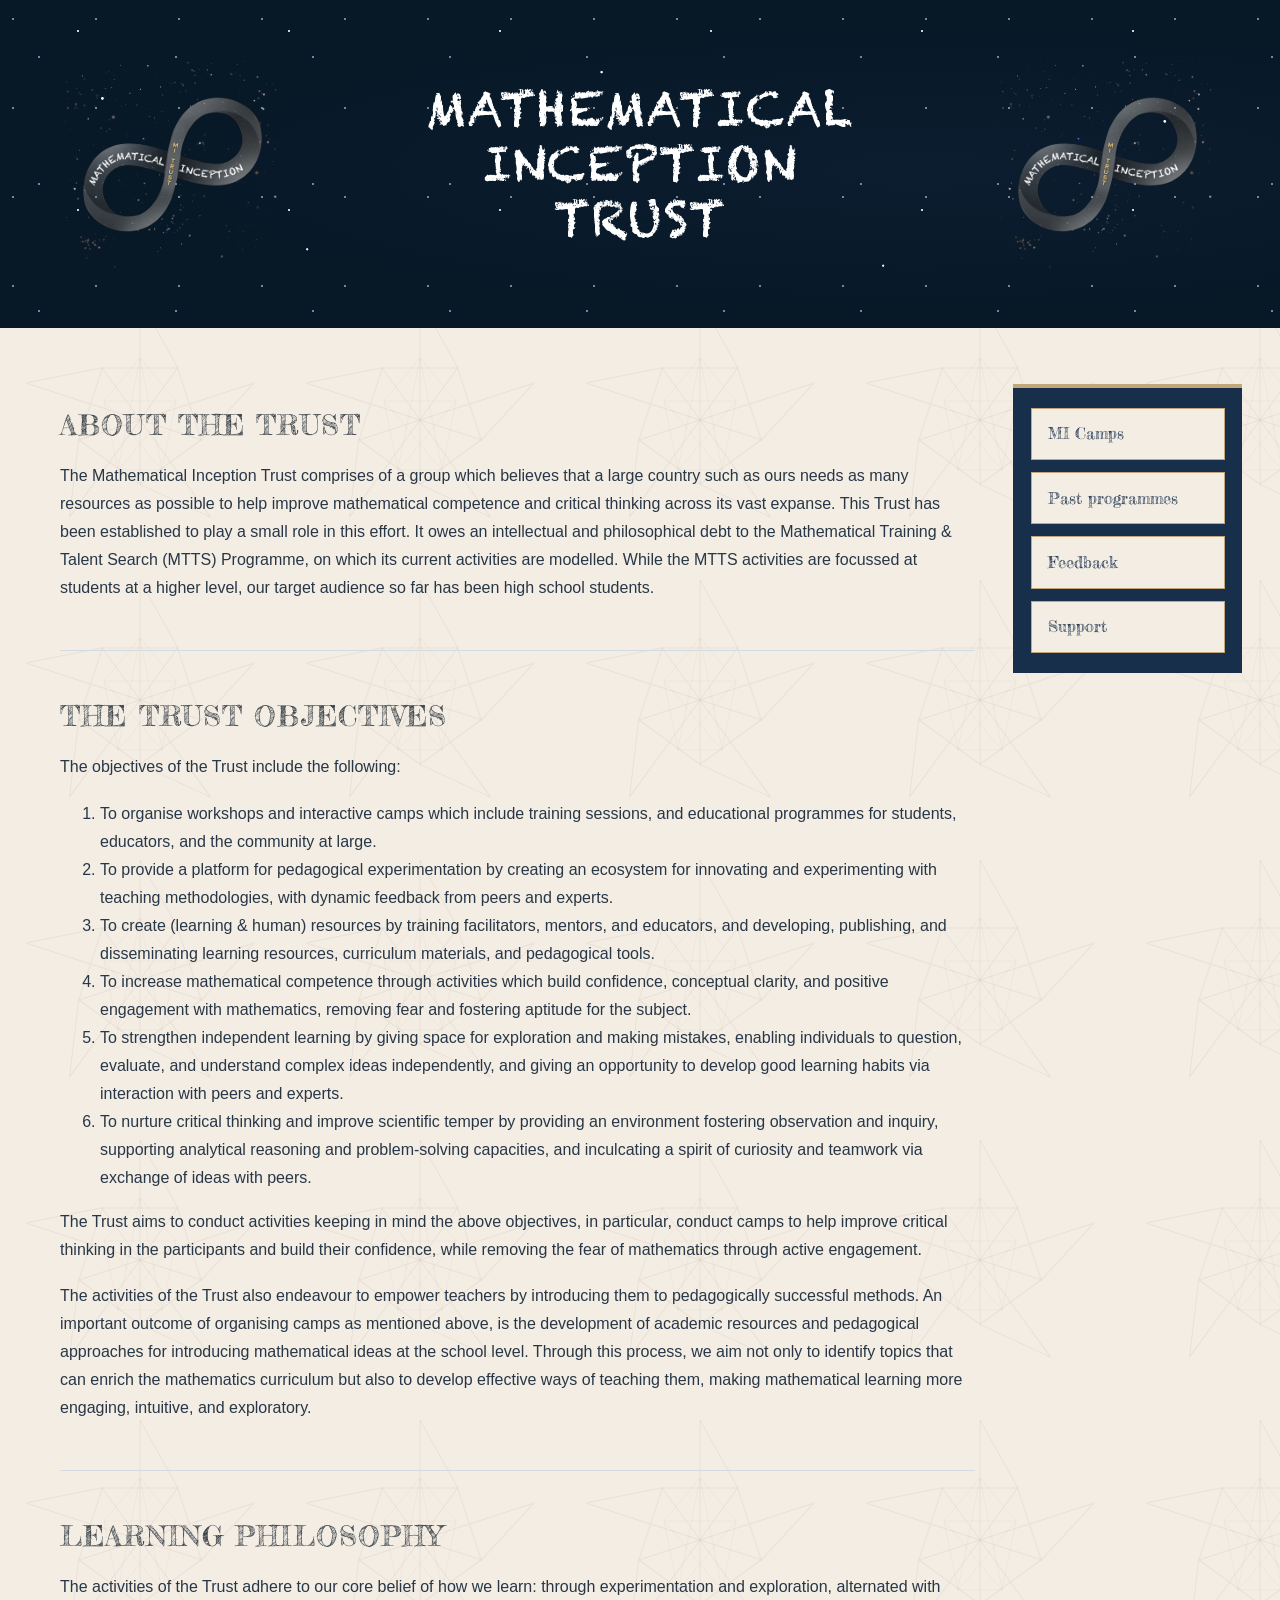
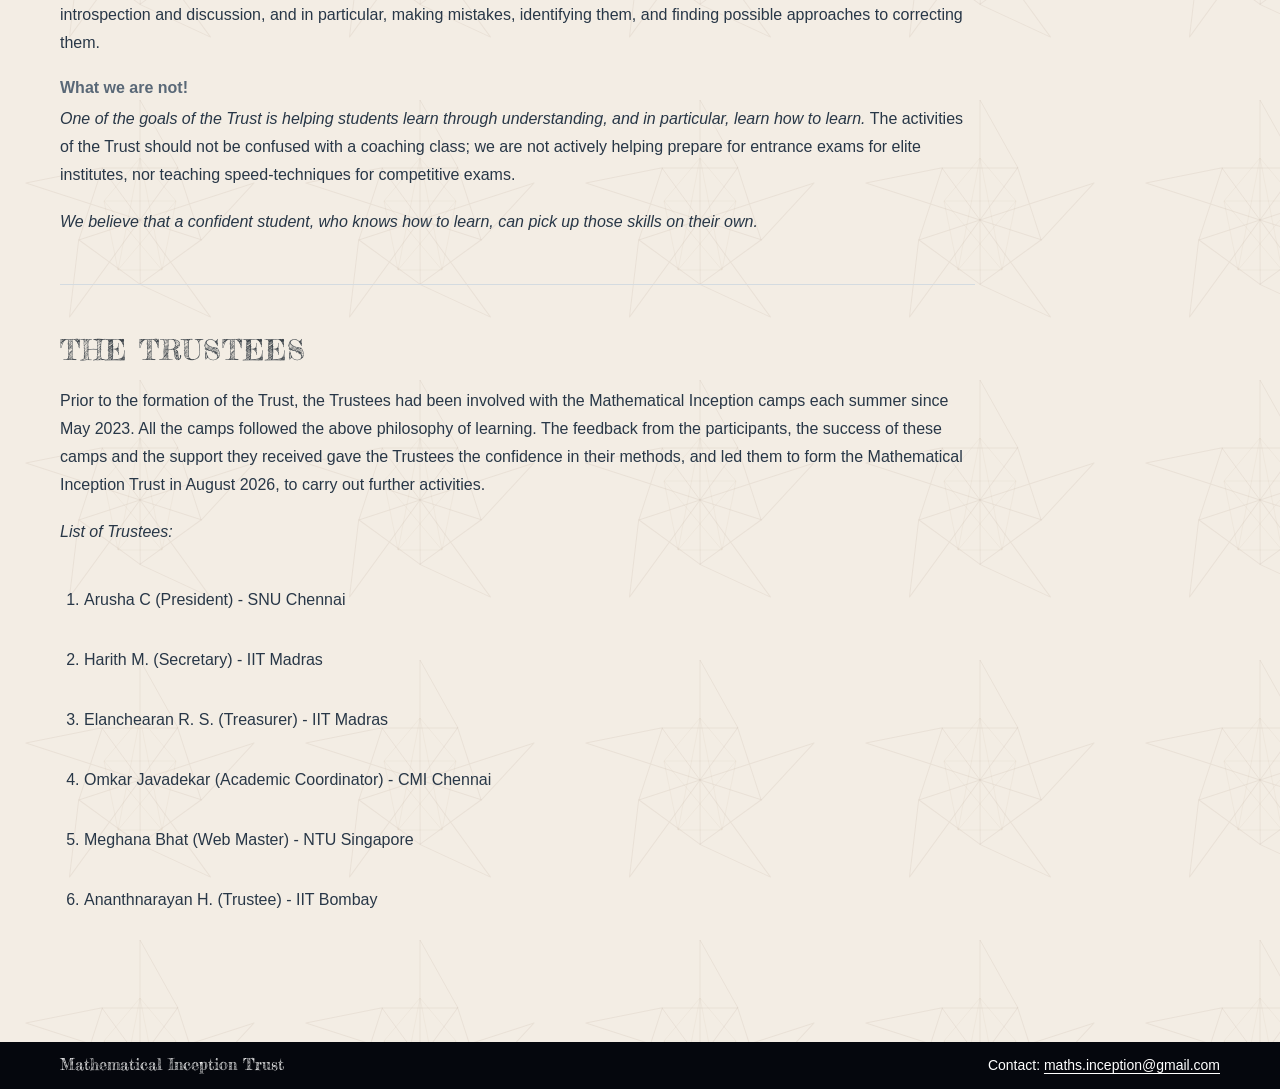
==== index.html @ 036f76dc "MI CAMPS" ====
<!doctype html>
<html lang="en">
<head>
  <meta charset="utf-8">
  <meta name="viewport" content="width=device-width, initial-scale=1">
  <!-- EDIT: The page title and descriptions used in search and link previews. -->
  <title>Mathematical Inception Trust</title>
  <meta name="description" content="Mathematical Inception Trust">
  <meta property="og:title" content="Mathematical Inception Trust">
  <meta property="og:description" content="Mathematical Inception Trust">
  <meta property="og:type" content="website">
  <link rel="icon" type="image/png" href="assets/favicon.png">
  <link rel="preload" href="assets/header-logo.png" as="image" fetchpriority="high">
  <link rel="stylesheet" href="assets/styles.css?v=20261118-3">
</head>
<body class="home-page">
  <a class="skip-link" href="#main">Skip to content</a>

  <!-- Homepage masthead -->
  <header class="site-header">
    <div class="container header-inner">
      <a class="brand" href="index.html" aria-label="Mathematical Inception Trust home">
        <img class="brand-logo brand-logo-left" src="assets/header-logo.png" width="200" height="200" alt="" fetchpriority="high">
        <h1 id="page-title" class="brand-text">Mathematical<br>Inception<br>Trust</h1>
        <img class="brand-logo brand-logo-right" src="assets/header-logo.png" width="200" height="200" alt="" fetchpriority="high">
      </a>
    </div>
  </header>

  <main id="main" class="container">
    <div class="page-layout home-layout">
      <div class="home-intro">
        <section id="about" class="content-section" aria-labelledby="about-title">
          <h2 id="about-title">About the Trust</h2>
          <p>The Mathematical Inception Trust comprises of a group which believes that a large country such as ours needs as many resources as possible to help improve mathematical competence and critical thinking across its vast expanse. This Trust has been established to play a small role in this effort. It owes an intellectual and philosophical debt to the Mathematical Training &amp; Talent Search (MTTS) Programme, on which its current activities are modelled. While the MTTS activities are focussed at students at a higher level, our target audience so far has been high school students.</p>
        </section>

        <aside class="home-announcement" aria-label="Explore the Trust">
          <nav class="sidebar-blocks">
            <a class="sidebar-block" href="programmes.html#upcoming">MI Camps</a>
            <a class="sidebar-block" href="past-programmes.html">Past programmes</a>
            <a class="sidebar-block" href="student-reflections.html">Feedback</a>
            <a class="sidebar-block" href="support-us.html">Support</a>
          </nav>
        </aside>
      </div>

      <div class="home-main">
        <div class="page-content">
        <section id="trust-objectives" class="content-section" aria-labelledby="trust-objectives-title">
          <h2 id="trust-objectives-title">The Trust Objectives</h2>
          <p>The objectives of the Trust include the following:</p>
          <ol>
            <li>To organise workshops and interactive camps which include training sessions, and educational programmes for students, educators, and the community at large.</li>
            <li>To provide a platform for pedagogical experimentation by creating an ecosystem for innovating and experimenting with teaching methodologies, with dynamic feedback from peers and experts.</li>
            <li>To create (learning & human) resources by training facilitators, mentors, and educators, and  developing, publishing, and disseminating  learning resources, curriculum materials, and pedagogical tools.</li>
            <li>To increase mathematical competence through activities which build confidence, conceptual clarity, and positive engagement with mathematics, removing fear and fostering aptitude for the subject.</li>
            <li>To strengthen independent learning by giving space for exploration and making mistakes, enabling individuals to question, evaluate, and understand complex ideas independently, and giving an opportunity to develop good learning habits via interaction with peers and experts.</li>
            <li>To nurture critical thinking and improve scientific temper by providing an environment fostering observation and inquiry, supporting analytical reasoning and problem-solving capacities, and inculcating a spirit of curiosity and teamwork via exchange of ideas with peers.</li>
            <!-- <li><em>Workshops and Experiential Programmes</em>: To organize, conduct, and facilitate workshops, training sessions, interactive camps, and educational programmes for students, educators, and the community at large.</li>
            <li><em>Resource Creation (Learning &amp; Human)</em>: To design, develop, publish, and disseminate physical and digital learning resources, curriculum materials, pedagogical tools, and to build human resources by training facilitators, mentors, and educators.</li>
            <li><em>Scientific Temper</em>: To inculcate scientific temper, rational inquiry, observation-based learning, and a spirit of scientific curiosity among learners.</li>
            <li><em>Critical Thinking</em>: To nurture critical thinking, analytical reasoning, and problem-solving capacities, enabling individuals to question, evaluate, and understand complex ideas independently.</li>
            <li><em>Mathematical Competence</em>: To build confidence, conceptual clarity, and positive engagement with mathematics, removing fear and fostering aptitude for the subject.</li>
            <li><em>Independent Learning</em>: To strengthen independent learning skills, self-directed exploration, and lifelong learning habits.</li>
            <li><em>Pedagogical Experimentation</em>: To provide a dynamic platform, laboratory, and ecosystem for pedagogical experimentation, innovative teaching methodologies, and educational research.</li> -->
          </ol>
          <p>The Trust aims to conduct activities keeping in mind the above objectives, in particular, conduct camps to help improve critical thinking in the participants and build their confidence, while removing the fear of mathematics through active engagement.</p>
          <p>The activities of the Trust also endeavour to empower teachers by introducing them to pedagogically successful methods. An important outcome of organising camps as mentioned above, is the development of academic resources and pedagogical approaches for introducing mathematical ideas at the school level. Through this process, we aim not only to identify topics that can enrich the mathematics curriculum but also to develop effective ways of teaching them, making mathematical learning more engaging, intuitive, and exploratory.</p>
        </section>

        <section id="learning-philosophy" class="content-section" aria-labelledby="learning-philosophy-title">
          <h2 id="learning-philosophy-title">Learning Philosophy</h2>
          <p>The activities of the Trust adhere to our core belief of how we learn: through experimentation and exploration, alternated with introspection and discussion, and in particular, making mistakes, identifying them, and finding possible approaches to correcting them.</p>
          <ol>
            <!-- <li><em>One who has learnt how to learn will find it easier to pick up advanced content on their own.</em> It is not our goal to introduce a lot of content, but to help the participants figure out how to learn. The resource persons think in front of the participants, ask questions, and look at well-chosen examples.</li>
            <li><em>Imitation is one of the natural methods of learning.</em> The participants are encouraged to imitate this process and actively participate, both individually (through thinking) and with peers (through discussions). <em>Active engagement makes learning a fun and fruitful activity.</em></li>
            <li><em>A wrong answer often offers a far better kick-start to the thinking process than a correct one.</em> The participants are allowed to make mistakes. The resource persons help them identify those mistakes and consider potential ways to resolve them. <em>Learning that mistakes are natural, and figuring out how to deal with them, also removes the fear of making mistakes.</em></li> -->
          </ol>
          <h3 class="what-we-are-not-label">What we are not!</h3>
          <p><em>One of the goals of the Trust is helping students learn through understanding, and in particular, learn how to learn.</em> The activities of the Trust should not be confused with a coaching class; we are not actively helping prepare for entrance exams for elite institutes, nor teaching speed-techniques for competitive exams.</p>
          <p><em>We believe that a confident student, who knows how to learn, can pick up those skills on their own.</em></p>
        </section>

        <!--
        <section id="what-we-do" class="content-section" aria-labelledby="what-we-do-title">
          <h2 id="what-we-do-title">What we do?</h2>
          <p>One of the main activities of the MI Trust is organising Mathematical Inception Camps for high school students. Since its inception in May 2023, the Trust has successfully conducted a camp every summer at Viveveham Schools in Dharapuram. In June 2026, an MI Camp was organised at the Poornaprajna Institute of Faculty Improvement, Bangalore, in collaboration with the Poornaprajna Group of Institutions.</p>
          <p>An important outcome of organising these camps is the development of academic resources and pedagogical approaches for introducing mathematical ideas at the school level. Through this process, we aim not only to identify topics that can enrich the school mathematics curriculum but also to develop effective ways of teaching them, making mathematical learning more engaging, intuitive, and exploratory.</p>
        </section>
        -->

        <section id="trustees" class="content-section" aria-labelledby="trustees-title">
          <h2 id="trustees-title">The Trustees</h2>
          <p>Prior to the formation of the Trust, the Trustees had been involved with the Mathematical Inception camps each summer since May 2023.  All the camps followed the above philosophy of learning. The feedback from the participants, the success of these camps and the support they received gave the Trustees the confidence in their methods, and led them to form the Mathematical Inception Trust in August 2026, to carry out further activities.</p>
          <p><em>List of Trustees:</em></p>
          <ol class="trustee-list">
            <li class="trustee">Arusha C (President) - SNU Chennai</li>
            <li class="trustee">Harith M. (Secretary) - IIT Madras</li>
            <li class="trustee">Elanchearan R. S. (Treasurer) - IIT Madras</li>
            <li class="trustee">Omkar Javadekar (Academic Coordinator) - CMI Chennai</li>
            <li class="trustee">Meghana Bhat (Web Master) - NTU Singapore</li>
            <li class="trustee">Ananthnarayan H. (Trustee) - IIT Bombay</li>
          </ol>
        </section>

        </div>
      </div>
    </div>
  </main>

  <!-- EDIT: Keep the footer consistent in index.html and programmes.html. -->
  <footer class="site-footer">
    <div class="container footer-inner">
      <div class="footer-brand">
        <a class="footer-home-link" href="#page-title"><strong>Mathematical Inception Trust</strong></a>
      </div>
      <div class="footer-contact">Contact: <a href="mailto:maths.inception@gmail.com">maths.inception@gmail.com</a></div>
    </div>
  </footer>
</body>
</html>
---- assets/styles.css ----
/* MATHEMATICAL INCEPTION TRUST
   Plain CSS: no framework, downloads, build step or external fonts.
   Start with the variables below to customise the design across both pages. */
@import url("https://fonts.googleapis.com/css2?family=Fredericka+the+Great&display=swap");

@font-face {
  font-family: "Chalkduster";
  src: url("fonts/Chalkduster.woff") format("woff");
  font-style: normal;
  font-weight: 400;
  font-display: swap;
}

:root {
  --navy: #182f4b;
  --blue: #215d8f;
  --ink: #283747;
  --muted: #596877;
  --paper: #ffffff;
  --wash: #f2f6fa;
  --line: #d8e1e9;
  --display: "Fredericka the Great", fantasy;
  --serif: Georgia, "Times New Roman", serif;
  --sans: -apple-system, BlinkMacSystemFont, "Segoe UI", Arial, sans-serif;
  --site-width: 1160px;
}

/* BASE */
*, *::before, *::after { box-sizing: border-box; }
html { scroll-padding-top: 2rem; }
body {
  margin: 0;
  background-color: #f3ede4;
  background-image: url("penrose-inspired.svg");
  background-size: 280px 280px;
  background-repeat: repeat;
  color: var(--ink);
  font-family: var(--sans);
  font-size: 1rem;
  line-height: 1.75;
}
img { display: block; max-width: 100%; height: auto; }
a { color: var(--blue); text-underline-offset: .22em; text-decoration-thickness: 1px; }
a:hover { color: var(--navy); text-decoration-thickness: 2px; }
a:focus-visible { outline: 3px solid var(--blue); outline-offset: 5px; border-radius: 2px; }
h1, h2, h3, p { margin-top: 0; }
h1, h2, h3 { color: var(--navy); }
h1, h2, h3 { font-family: var(--display); font-weight: 400; }
h1 { margin-bottom: 1.4rem; font-size: clamp(2.35rem, 4.2vw, 3.6rem); line-height: 1.14; letter-spacing: -.025em; }
.page-intro h1 {
  max-width: 100%;
  overflow-wrap: break-word;
  text-wrap: balance;
}
h2 { margin-bottom: 1.25rem; font-size: clamp(1.8rem, 2.5vw, 2.25rem); line-height: 1.22; }
h3 { margin-bottom: .45rem; font-size: 1.125rem; line-height: 1.5; font-weight: 600; }
p { margin-bottom: 1.15rem; }
::selection { background: #dce9f5; }
.container { width: min(var(--site-width), calc(100% - 5rem)); margin-inline: auto; }
.eyebrow, .section-label { color: var(--muted); font-size: .875rem; line-height: 1.5; letter-spacing: .085em; text-transform: uppercase; }
.eyebrow { margin-bottom: 1.25rem; }
.section-label { margin-bottom: .7rem; }
.text-link { display: inline-block; padding-block: .25rem; font-weight: 600; }
.text-link span { margin-left: .5rem; }
.skip-link { position: absolute; top: .5rem; left: 1rem; z-index: 10; transform: translateY(-180%); padding: .65rem 1rem; background: var(--navy); color: white; }
.skip-link:focus { transform: translateY(0); color: white; }

/* Shared night-sky masthead. */
.site-header {
  border: 0;
  background-color: #071827;
  background-image:
    radial-gradient(1px 1px at 13px 19px, rgba(255, 255, 255, .72) 55%, transparent 100%),
    radial-gradient(1.2px 1.2px at 39px 57px, rgba(190, 207, 245, .65) 55%, transparent 100%),
    radial-gradient(1.4px 1.4px at 78px 31px, rgba(255, 255, 255, .8) 55%, transparent 100%),
    radial-gradient(1.8px 1.8px at 8% 30%, #fff 50%, transparent 100%),
    radial-gradient(1.5px 1.5px at 24% 76%, #dce5ff 50%, transparent 100%),
    radial-gradient(1.6px 1.6px at 47% 22%, #fff 50%, transparent 100%),
    radial-gradient(1.5px 1.5px at 69% 81%, #dce5ff 50%, transparent 100%),
    radial-gradient(1.8px 1.8px at 91% 37%, #fff 50%, transparent 100%),
    radial-gradient(ellipse at 72% 52%, rgba(28, 44, 75, .24), transparent 60%);
  background-size: 83px 89px, 137px 127px, 211px 179px, auto, auto, auto, auto, auto, auto;
  background-repeat: repeat, repeat, repeat, no-repeat, no-repeat, no-repeat, no-repeat, no-repeat, no-repeat;
}
.header-inner { display: flex; flex-direction: column; justify-content: center; align-items: center; gap: 1rem; min-height: 0; padding-block: clamp(2rem, 4vw, 3.75rem); }
.brand { display: grid; grid-template-columns: minmax(0, 1fr) auto minmax(0, 1fr); align-items: center; width: 100%; color: #fff; text-decoration: none; }
.brand-logo { height: auto; aspect-ratio: 1; object-fit: contain; mix-blend-mode: lighten; }
.brand-logo-left { grid-column: 1; justify-self: start; }
.brand-logo-right { grid-column: 3; justify-self: end; }
.brand-logo-left, .brand-logo-right { width: clamp(154px, 17.6vw, 242px); }
.brand-text { grid-column: 2; justify-self: center; margin: 0; color: #fff; font-family: "Chalkduster", "Fredericka the Great", fantasy; font-size: clamp(2rem, 4vw, 3rem); font-weight: 400; letter-spacing: .025em; line-height: 1.15; text-align: center; text-transform: uppercase; }
.main-nav { display: flex; justify-content: center; align-items: center; flex-wrap: wrap; column-gap: 2rem; row-gap: .5rem; }
.main-nav a { padding-block: .35rem; color: #fff; text-decoration: none; font-size: .9375rem; }
.main-nav a:hover { color: #f0d7b4; }
.main-nav a[aria-current="page"] { color: #fff; box-shadow: 0 2px #c3a77a; }

/* INTRODUCTION */
.intro-text { max-width: 38rem; font-size: 1.125rem; color: var(--muted); line-height: 1.75; }
.page-layout.home-layout { display: grid; grid-template-columns: minmax(0, 4fr) minmax(200px, 1fr); grid-template-areas: "about announcement" "main announcement"; align-items: flex-start; column-gap: clamp(1.5rem, 3vw, 3rem); row-gap: 0; padding-block: 2rem 3rem; }
.home-intro { display: contents; }
#about { grid-area: about; }
.home-main { grid-area: main; min-width: 0; }
.home-announcement { position: sticky; top: 1.5rem; align-self: flex-start; min-width: 0; margin-top: 1.5rem; padding: 1.25rem 1.1rem; border-top: 4px solid #c3a77a; background: #182f4b; color: #f3ede4; }
.home-announcement { grid-area: announcement; }
/* Programme and archive pages · slightly smaller, slightly right-positioned navigation. */
.page-layout.home-layout > .home-announcement {
  justify-self: end;
  width: 180px;
  margin-right: -.75rem;
  padding-inline: 1rem;
}
.home-announcement .eyebrow { margin-bottom: .8rem; color: #f0d7b4; font-size: .75rem; font-weight: 600; }
.home-announcement h2 { margin-bottom: .8rem; color: #f3ede4; font-size: clamp(1.3rem, 2vw, 1.65rem); }
.home-announcement p:not(.eyebrow) { margin-bottom: 1rem; color: #f3ede4; font-size: .9375rem; line-height: 1.6; }
.home-announcement a, .home-announcement a:hover { color: #f3ede4; }
.home-announcement a { font-size: .9rem; font-weight: 600; }
.home-announcement .programme-announcements-box { display: block; margin-top: 1.2rem; padding: .75rem .85rem; border: 1px solid #c3a77a; background: #215d8f; color: #fff; line-height: 1.4; text-decoration: none; }
.home-announcement .programme-announcements-box:hover { background: #2b6da3; color: #fff; }
.home-announcement .programme-announcements-box strong { display: block; }
.home-announcement .programme-announcements-box strong a,
.home-announcement .programme-announcements-box strong a:link,
.home-announcement .programme-announcements-box strong a:visited,
.home-announcement .programme-announcements-box strong a:hover,
.home-announcement .programme-announcements-box strong a:active { color: #fff; }
.home-announcement .programme-announcements-box .eyebrow { color: #f0d7b4; }
.sidebar-blocks { display: grid; gap: .75rem; }
.home-announcement .sidebar-block {
  display: block;
  padding: .85rem 1rem;
  border: 1px solid #c3a77a;
  background: #f3ede4;
  color: #182f4b;
  font-family: var(--display);
  font-size: 1rem;
  font-weight: 400;
  line-height: 1.45;
  text-decoration: none;
}
.home-announcement .sidebar-block:hover {
  background: #fff;
  color: #182f4b;
  text-decoration: none;
}
.home-announcement .sidebar-block[aria-current="page"] {
  border-color: #f0d7b4;
  background: #c3a77a;
  color: #182f4b;
}
.page-intro { padding-block: 3.75rem 3rem; border-bottom: 1px solid var(--line); }
.page-intro .intro-text { margin-bottom: 0; }

/* CONTENT */
.page-layout { display: grid; grid-template-columns: minmax(0, 1fr); }
.page-sidebar { padding-top: 1.5rem; }
.page-index { width: fit-content; max-width: 100%; }
.page-index summary { display: inline-flex; align-items: center; gap: .6rem; padding: .45rem .75rem; border: 1px solid var(--line); color: var(--navy); cursor: pointer; font-size: .9rem; list-style: none; }
.page-index summary::-webkit-details-marker { display: none; }
.page-index summary::after { content: "▾"; color: var(--blue); font-size: .8rem; }
.page-index[open] summary::after { content: "▴"; }
.page-index summary:hover { background: var(--wash); }
.page-index summary:focus-visible { outline: 3px solid var(--blue); outline-offset: 3px; }
.page-index nav { display: flex; flex-wrap: wrap; gap: .25rem 1.25rem; padding: .8rem .75rem; border: 1px solid var(--line); border-top: 0; }
.page-index nav a { color: var(--muted); font-size: .875rem; text-decoration: none; }
.page-index nav a:hover { color: var(--blue); text-decoration: underline; }
.sidebar-note { margin-top: 3.75rem; font-family: var(--serif); font-size: 1.3rem; line-height: 1.65; color: var(--muted); }
.page-content { min-width: 0; }
.content-section { padding-block: 3rem; border-bottom: 1px solid var(--line); scroll-margin-top: 1.5rem; }
.programmes-page #the-workshop { padding-top: 0; }
.content-section:last-child { border-bottom: 0; }
.content-section > p:last-child { margin-bottom: 0; }
.what-we-are-not-label { margin-bottom: .35rem; color: var(--muted); font-family: var(--sans); font-size: 1rem; font-weight: 600; line-height: 1.5; }
.content-section { border-color: #d4dbe0; }
.content-section > h2 { color: #3e454b; font-size: clamp(1.35rem, 2.2vw, 1.8rem); letter-spacing: .04em; text-transform: uppercase; }
.programme-facts { display: grid; grid-template-columns: repeat(3, minmax(0, 1fr)); gap: 1.5rem; border-top: 1px solid var(--line); padding-top: 1.5rem; margin-block: 1.75rem; }
.programme-facts dt { font-size: .875rem; color: var(--muted); margin-bottom: .45rem; }
.programme-facts dd { margin: 0; font-size: .9375rem; color: var(--navy); line-height: 1.6; }
.section-links { display: flex; flex-wrap: wrap; gap: .75rem 2rem; align-items: center; }
.section-links > a:not(.text-link) { font-size: .9375rem; }
.approach-list { display: grid; gap: 1.5rem; margin-top: 1.75rem; }
.approach-list > div { display: flex; gap: 1.1rem; }
.approach-number { flex: 0 0 2.4rem; font-family: var(--serif); font-style: italic; font-size: 1.5rem; color: var(--blue); line-height: 1.3; }
.approach-list p { margin-bottom: 0; color: var(--muted); }
.video-grid { display: grid; grid-template-columns: repeat(2, minmax(0, 1fr)); gap: 1.5rem; margin-top: 1.5rem; }
.video-tile { min-width: 0; padding: 1rem; border: 1px solid var(--line); background: var(--paper); }
.video-tile h3 { margin-bottom: .8rem; }
.video-link { display: block; color: var(--blue); text-decoration: none; }
.video-link img { display: block; width: 100%; aspect-ratio: 16 / 9; object-fit: cover; background: var(--wash); }
.video-link > span { display: inline-block; margin-top: .75rem; font-size: .9375rem; text-decoration: underline; text-underline-offset: .22em; }
.video-link:hover > span { color: var(--navy); text-decoration-thickness: 2px; }
.video-link:focus-visible { outline-offset: 3px; }
.student-story { padding: 1.5rem; border-left: 3px solid var(--navy); background: var(--wash); }
.student-story h3 { font-size: 1.35rem; }
.student-story p { max-width: 42rem; color: var(--muted); }
.student-story p:last-of-type { margin-bottom: .75rem; }
.pending-notice { background: var(--wash); border-left: 2px solid var(--line); padding: 1.1rem 1.4rem; }
.pending-notice p { margin: 0; color: var(--muted); }
.trustee-list { list-style: decimal; padding-left: 1.5rem; margin: 1.5rem 0 0; }
.trustee { padding-block: 1rem; }

/* PROGRAMMES PAGE */
.upcoming-panel { padding: 2rem; background: var(--wash); border-top: 3px solid var(--navy); }
.status-label { display: inline-block; font-size: .875rem; color: var(--muted); margin-bottom: 1rem; }
.upcoming-panel h3 { font-size: 1.65rem; }
.upcoming-panel p { color: var(--muted); max-width: 34rem; }
.upcoming-panel a { font-size: .9375rem; }
.archive-intro { color: var(--muted); }
.archive-list { margin-top: 2rem; border-top: 1px solid var(--line); }
.archive-entry { display: grid; grid-template-columns: minmax(0, 1fr); padding-block: 1.75rem; border-bottom: 1px solid var(--line); }
.archive-entry-same-year { border-bottom: 0; }
.archive-entry:last-child { border-bottom: 0; padding-bottom: 0; }
.archive-edition { color: var(--muted); font-size: .875rem; margin-bottom: .2rem; }
.archive-details h3 { margin-bottom: .3rem; }
.archive-details > p:last-child { color: var(--muted); font-size: .9375rem; margin-bottom: .6rem; }
.archive-link { justify-self: start; font-size: .9375rem; }
.past-programmes-page .page-intro { border-bottom: 0; }
.programmes-page .page-intro { padding-bottom: 0; border-bottom: 0; }
.past-programmes-page .archive-list { border-top: 0; }
.past-programmes-page .archive-entry { border-bottom: 0; }
.photo-placeholder { margin: 1.5rem 0 0; }
.photo-placeholder-frame { display: grid; width: 100%; min-height: 15rem; aspect-ratio: 16 / 9; place-items: center; padding: 1.5rem; border: 1px dashed var(--line); background: var(--wash); color: var(--muted); text-align: center; }
.photo-placeholder figcaption { margin-top: .6rem; color: var(--muted); font-size: .875rem; }

/* FOOTER */
.site-footer { border-top: 0; margin-top: 1rem; background: #05070d; color: #fff; }
.footer-inner { display: flex; justify-content: space-between; align-items: center; gap: 1rem; padding-block: .6rem; }
.footer-inner strong { color: #fff; font-family: var(--display); font-size: clamp(.75rem, 1.3vw, 1rem); font-weight: 400; line-height: 1.2; white-space: nowrap; }
.footer-home-link { text-decoration: none; }
.footer-home-link, .footer-home-link:hover { color: #fff; }
.footer-home-link:hover { text-decoration: underline; text-underline-offset: .22em; }
.footer-inner > a { color: #fff; }
.footer-inner > a:hover { color: #f0d7b4; }
.footer-brand { display: flex; align-items: center; }
.footer-contact { font-size: .875rem; }
.footer-contact a { color: #fff; text-underline-offset: .22em; }
.footer-contact a:hover { color: #f0d7b4; }

.footer-top-link { justify-self: end; font-size: .875rem; white-space: nowrap; }

/* TABLET AND MOBILE */
@media (max-width: 1000px) {
  .container { width: calc(100% - 3rem); }
  .page-layout { grid-template-columns: minmax(0, 1fr); }
  .page-layout.home-layout { grid-template-areas: "about" "announcement" "main"; }
  .main-nav { column-gap: 1.4rem; }
  .brand-text { font-size: 1.3rem; }
  .desktop-break { display: none; }
}
@media (min-width: 1241px) {
  .page-layout.home-layout { margin-right: calc(580px + 1cm - 50vw); }
}
@media (max-width: 1240px) and (min-width: 1001px) {
  .page-layout.home-layout { margin-right: calc(1cm - 2.5rem); }
}
@media (max-width: 1000px) and (min-width: 901px) {
  .page-layout.home-layout { margin-right: 14px; }
}
@media (max-width: 900px) {
  .page-layout.home-layout { grid-template-columns: minmax(0, 1fr); grid-template-areas: "about" "announcement" "main"; align-items: stretch; gap: 0; margin-right: 0; padding-block: 1.5rem 2rem; }
  .home-announcement { position: static; margin-top: 0; margin-right: 0; }
  .page-layout.home-layout > .home-announcement { justify-self: stretch; width: 100%; margin-right: 0; }
  .brand { grid-template-columns: auto minmax(0, 1fr) auto; column-gap: .5rem; }
  .brand-logo-left, .brand-logo-right { width: clamp(70.4px, 16.5vw, 132px); }
  .brand-text { font-size: clamp(1.65rem, 5vw, 2.5rem); }
}
@media (max-width: 760px) {
  .header-inner { gap: .5rem; padding-block: 1.25rem; }
  .brand-text { font-size: clamp(1.3rem, 5vw, 2rem); }
  .main-nav { gap: .5rem 2rem; }
  .main-nav a { padding-block: .45rem; }
  .page-intro { padding-block: 3rem 2.5rem; }
  .page-intro h1 { font-size: clamp(1.8rem, 8vw, 2.35rem); text-wrap: balance; }
  .page-layout { grid-template-columns: 1fr; gap: 0; }
  .video-grid { grid-template-columns: 1fr; }
  .page-sidebar { padding-block: 1.25rem; }
  .page-index nav { gap: .5rem 1rem; }
  .sidebar-note { display: none; }
  .content-section { padding-block: 2.5rem; }
  .programme-facts { gap: 1rem; }
}
@media (max-width: 440px) {
  .container { width: calc(100% - 2.25rem); }
  .brand { column-gap: .35rem; }
  .brand-text { font-size: clamp(1.1rem, 5vw, 1.4rem); letter-spacing: .03em; }
  .brand-logo-left, .brand-logo-right { width: clamp(70.4px, 19.8vw, 88px); }
  .programme-facts { grid-template-columns: 1fr; }
  .programme-facts > div { display: grid; grid-template-columns: 90px minmax(0, 1fr); gap: .75rem; }
  .programme-facts dt { margin: 0; }
  .upcoming-panel { padding: 1.5rem; }
  .archive-entry { grid-template-columns: minmax(0, 1fr); }
  .footer-inner { flex-direction: column; gap: .5rem; text-align: center; }
  .footer-brand { justify-content: center; }
  .footer-top-link { justify-self: center; }
}
@media (max-width: 360px) {
  .brand-logo-left, .brand-logo-right { width: 61.6px; }
  .brand-text { font-size: 1rem; letter-spacing: 0; }
}
@media print {
  body { color: #000; font-size: 11pt; }
  .container { width: 100%; }
  .main-nav, .page-sidebar, .skip-link, .footer-inner > a { display: none; }
  .page-layout { display: block; }
  .home-intro { padding-block: 1.5rem; }
  .content-section { padding-block: 1.5rem; break-inside: avoid; }
  a { color: #000; }
}
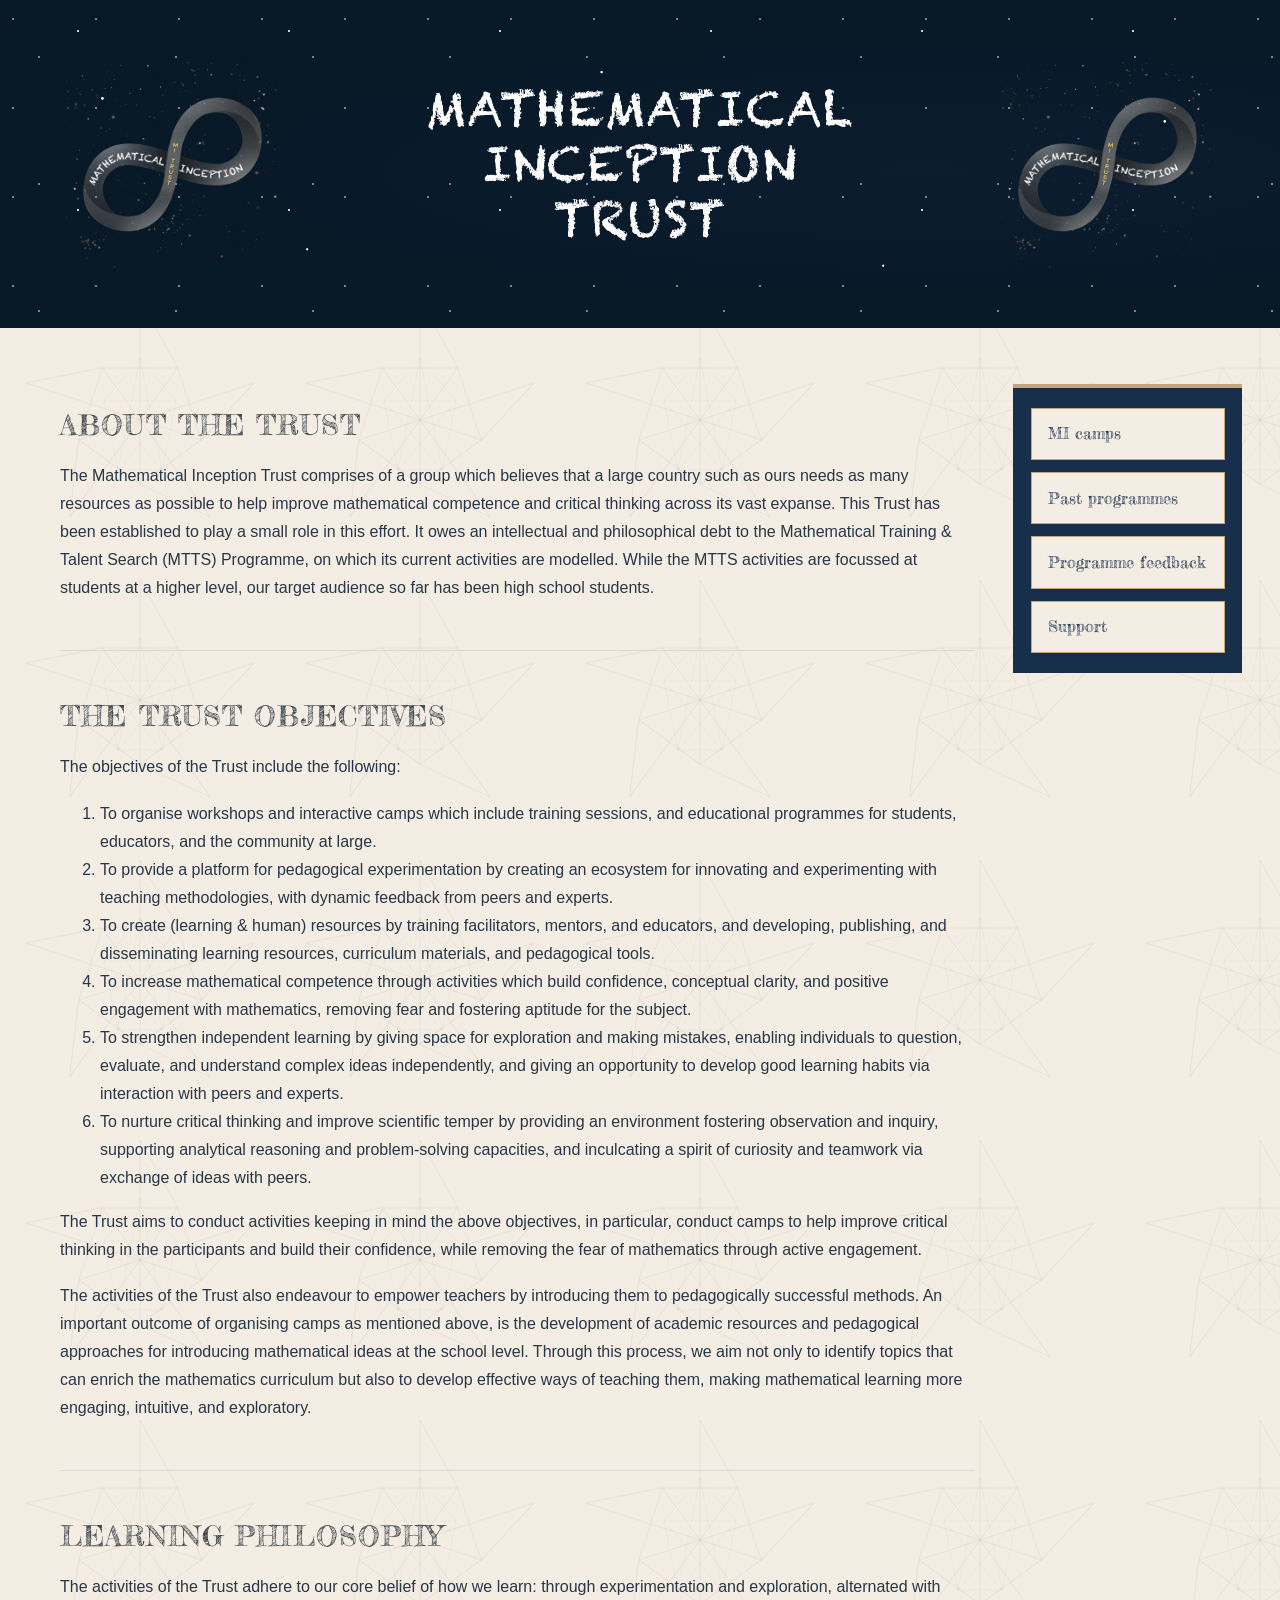
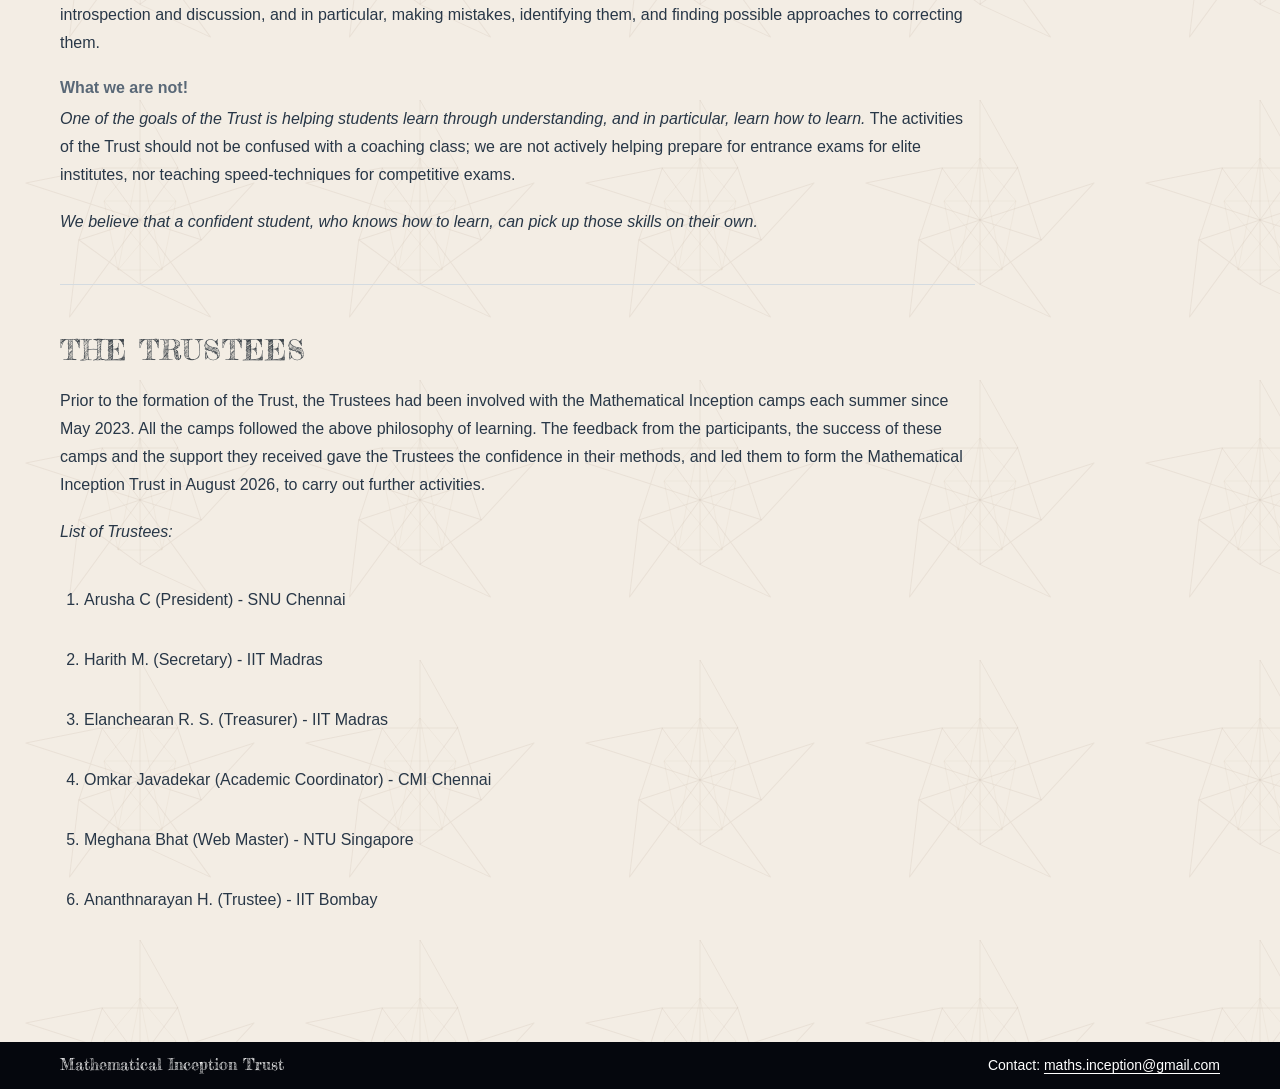
==== commit 3e6e5f62: "Sidebar update" ====
--- a/index.html
+++ b/index.html
@@ -37,9 +37,9 @@
 
         <aside class="home-announcement" aria-label="Explore the Trust">
           <nav class="sidebar-blocks">
-            <a class="sidebar-block" href="programmes.html#upcoming">MI Camps</a>
+            <a class="sidebar-block" href="programmes.html#upcoming">MI camps</a>
             <a class="sidebar-block" href="past-programmes.html">Past programmes</a>
-            <a class="sidebar-block" href="student-reflections.html">Feedback</a>
+            <a class="sidebar-block" href="student-reflections.html">Programme feedback</a>
             <a class="sidebar-block" href="support-us.html">Support</a>
           </nav>
         </aside>
--- a/assets/styles.css
+++ b/assets/styles.css
@@ -212,7 +212,9 @@
 .archive-details h3 { margin-bottom: .3rem; }
 .archive-details > p:last-child { color: var(--muted); font-size: .9375rem; margin-bottom: .6rem; }
 .archive-link { justify-self: start; font-size: .9375rem; }
-.past-programmes-page .page-intro { border-bottom: 0; }
+.past-programmes-page .page-intro { padding-block: 1.5rem 0; border-bottom: 0; }
+.past-programmes-page .page-intro h1 { margin-bottom: 0; }
+.past-programmes-page .content-section { padding-top: 1.5rem; }
 .programmes-page .page-intro { padding-bottom: 0; border-bottom: 0; }
 .past-programmes-page .archive-list { border-top: 0; }
 .past-programmes-page .archive-entry { border-bottom: 0; }
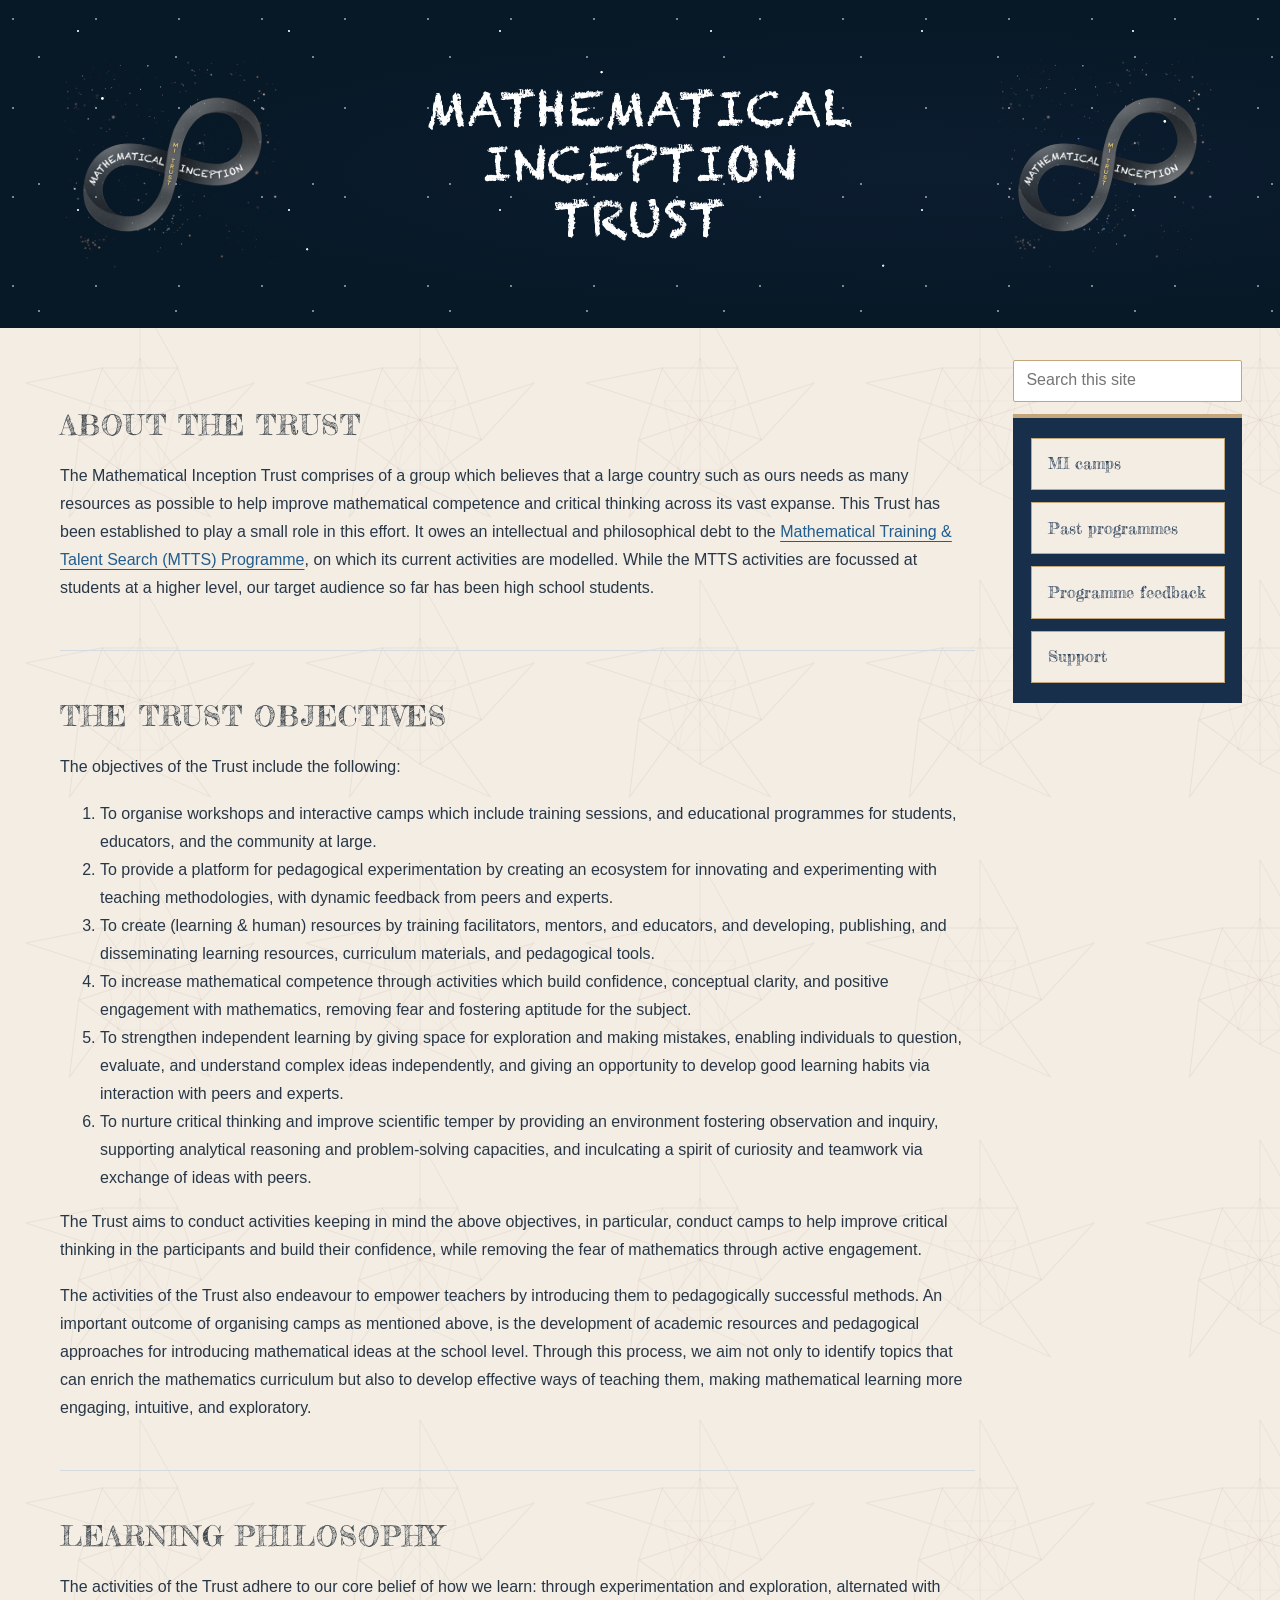
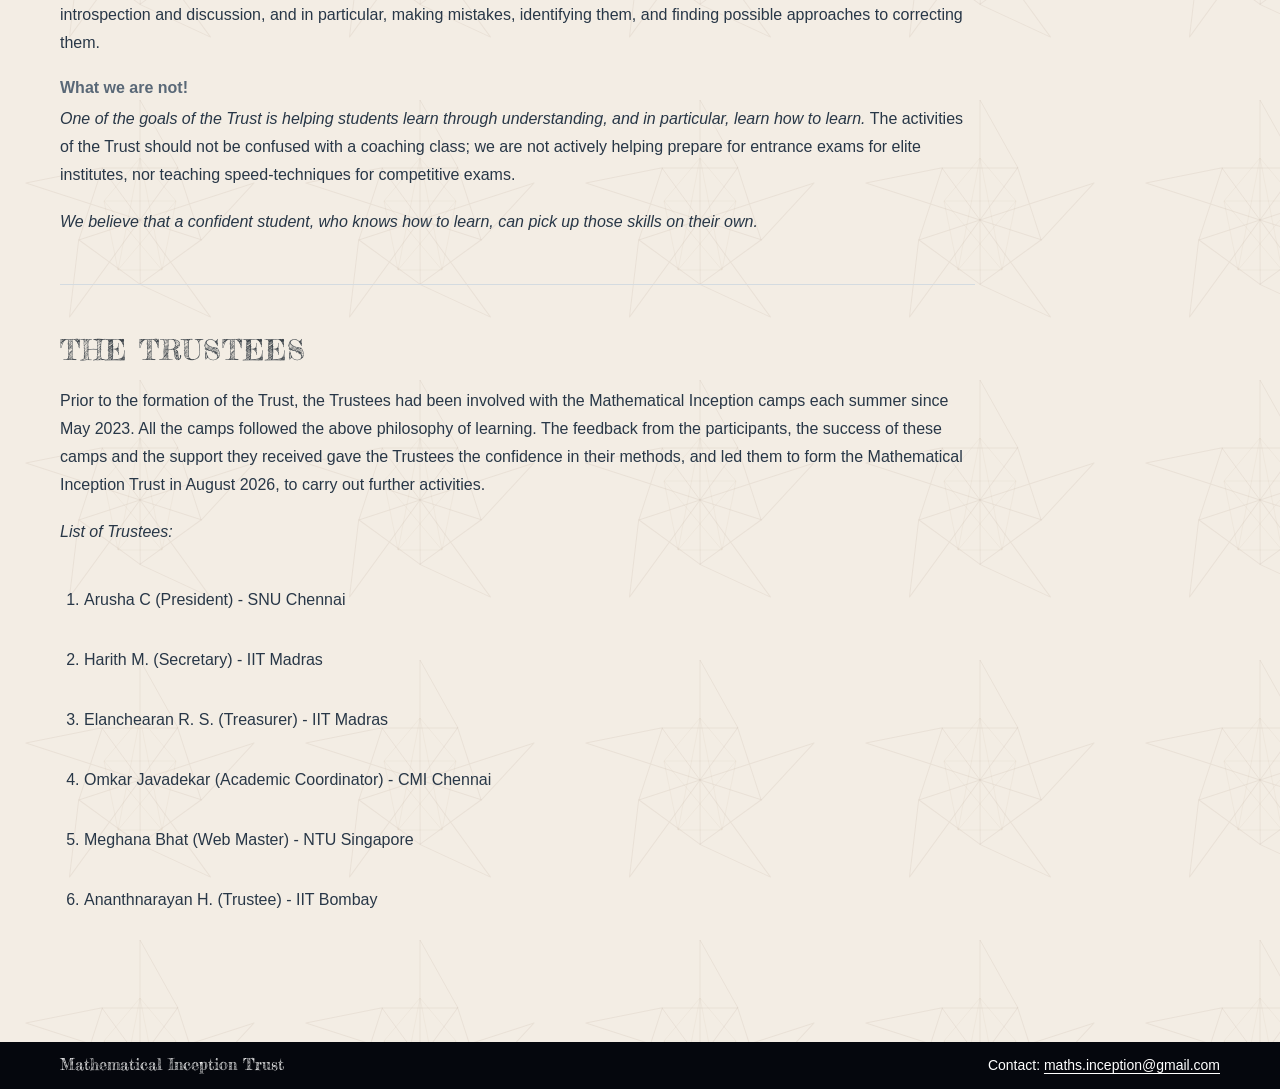
==== commit 98a376f1: "more changes" ====
--- a/index.html
+++ b/index.html
@@ -11,7 +11,7 @@
   <meta property="og:type" content="website">
   <link rel="icon" type="image/png" href="assets/favicon.png">
   <link rel="preload" href="assets/header-logo.png" as="image" fetchpriority="high">
-  <link rel="stylesheet" href="assets/styles.css?v=20261118-3">
+  <link rel="stylesheet" href="assets/styles.css?v=20261127-5">
 </head>
 <body class="home-page">
   <a class="skip-link" href="#main">Skip to content</a>
@@ -32,17 +32,25 @@
       <div class="home-intro">
         <section id="about" class="content-section" aria-labelledby="about-title">
           <h2 id="about-title">About the Trust</h2>
-          <p>The Mathematical Inception Trust comprises of a group which believes that a large country such as ours needs as many resources as possible to help improve mathematical competence and critical thinking across its vast expanse. This Trust has been established to play a small role in this effort. It owes an intellectual and philosophical debt to the Mathematical Training &amp; Talent Search (MTTS) Programme, on which its current activities are modelled. While the MTTS activities are focussed at students at a higher level, our target audience so far has been high school students.</p>
+          <p>The Mathematical Inception Trust comprises of a group which believes that a large country such as ours needs as many resources as possible to help improve mathematical competence and critical thinking across its vast expanse. This Trust has been established to play a small role in this effort. It owes an intellectual and philosophical debt to the <a href="https://mtts.org.in/">Mathematical Training &amp; Talent Search (MTTS) Programme</a>, on which its current activities are modelled. While the MTTS activities are focussed at students at a higher level, our target audience so far has been high school students.</p>
         </section>
 
-        <aside class="home-announcement" aria-label="Explore the Trust">
-          <nav class="sidebar-blocks">
-            <a class="sidebar-block" href="programmes.html#upcoming">MI camps</a>
-            <a class="sidebar-block" href="past-programmes.html">Past programmes</a>
-            <a class="sidebar-block" href="student-reflections.html">Programme feedback</a>
-            <a class="sidebar-block" href="support-us.html">Support</a>
-          </nav>
-        </aside>
+        <div class="home-sidebar-area">
+          <form class="site-search" role="search" aria-label="Search this website" action="https://www.google.com/search" method="get">
+            <input type="search" name="q" aria-label="Search this website" placeholder="Search this site" required>
+            <input type="hidden" name="sitesearch" value="mathsinception.github.io">
+            <button type="submit">Search</button>
+          </form>
+
+          <aside class="home-announcement" aria-label="Explore the Trust">
+            <nav class="sidebar-blocks">
+              <a class="sidebar-block" href="programmes.html#upcoming">MI camps</a>
+              <a class="sidebar-block" href="past-programmes.html">Past programmes</a>
+              <a class="sidebar-block" href="student-reflections.html">Programme feedback</a>
+              <a class="sidebar-block" href="support-us.html">Support</a>
+            </nav>
+          </aside>
+        </div>
       </div>
 
       <div class="home-main">
@@ -118,5 +126,6 @@
       <div class="footer-contact">Contact: <a href="mailto:maths.inception@gmail.com">maths.inception@gmail.com</a></div>
     </div>
   </footer>
+  <script src="assets/search-suggestions.js" defer></script>
 </body>
 </html>
--- a/assets/styles.css
+++ b/assets/styles.css
@@ -89,6 +89,12 @@
 .brand-logo-right { grid-column: 3; justify-self: end; }
 .brand-logo-left, .brand-logo-right { width: clamp(154px, 17.6vw, 242px); }
 .brand-text { grid-column: 2; justify-self: center; margin: 0; color: #fff; font-family: "Chalkduster", "Fredericka the Great", fantasy; font-size: clamp(2rem, 4vw, 3rem); font-weight: 400; letter-spacing: .025em; line-height: 1.15; text-align: center; text-transform: uppercase; }
+.home-sidebar-area { grid-area: announcement; position: sticky; top: 1.5rem; display: grid; align-self: flex-start; gap: .75rem; min-width: 0; }
+.site-search { display: flex; align-self: flex-start; gap: .5rem; width: min(100%, 22rem); }
+.site-search input[type="search"] { flex: 1; min-width: 0; padding: .55rem .75rem; border: 1px solid #c3a77a; border-radius: 2px; background: #fff; color: var(--ink); font: inherit; line-height: 1.4; }
+.site-search button { display: none; padding: .55rem .9rem; border: 1px solid #c3a77a; border-radius: 2px; background: #c3a77a; color: var(--navy); font: inherit; font-weight: 600; cursor: pointer; }
+.site-search input[type="search"]:not(:placeholder-shown) ~ button { display: block; }
+.site-search input:focus-visible, .site-search button:focus-visible { outline: 3px solid #f0d7b4; outline-offset: 3px; }
 .main-nav { display: flex; justify-content: center; align-items: center; flex-wrap: wrap; column-gap: 2rem; row-gap: .5rem; }
 .main-nav a { padding-block: .35rem; color: #fff; text-decoration: none; font-size: .9375rem; }
 .main-nav a:hover { color: #f0d7b4; }
@@ -101,7 +107,8 @@
 #about { grid-area: about; }
 .home-main { grid-area: main; min-width: 0; }
 .home-announcement { position: sticky; top: 1.5rem; align-self: flex-start; min-width: 0; margin-top: 1.5rem; padding: 1.25rem 1.1rem; border-top: 4px solid #c3a77a; background: #182f4b; color: #f3ede4; }
-.home-announcement { grid-area: announcement; }
+.page-layout.home-layout > .home-announcement { grid-area: announcement; }
+.home-sidebar-area > .home-announcement { position: static; margin-top: 0; }
 /* Programme and archive pages · slightly smaller, slightly right-positioned navigation. */
 .page-layout.home-layout > .home-announcement {
   justify-self: end;
@@ -151,18 +158,6 @@
 
 /* CONTENT */
 .page-layout { display: grid; grid-template-columns: minmax(0, 1fr); }
-.page-sidebar { padding-top: 1.5rem; }
-.page-index { width: fit-content; max-width: 100%; }
-.page-index summary { display: inline-flex; align-items: center; gap: .6rem; padding: .45rem .75rem; border: 1px solid var(--line); color: var(--navy); cursor: pointer; font-size: .9rem; list-style: none; }
-.page-index summary::-webkit-details-marker { display: none; }
-.page-index summary::after { content: "▾"; color: var(--blue); font-size: .8rem; }
-.page-index[open] summary::after { content: "▴"; }
-.page-index summary:hover { background: var(--wash); }
-.page-index summary:focus-visible { outline: 3px solid var(--blue); outline-offset: 3px; }
-.page-index nav { display: flex; flex-wrap: wrap; gap: .25rem 1.25rem; padding: .8rem .75rem; border: 1px solid var(--line); border-top: 0; }
-.page-index nav a { color: var(--muted); font-size: .875rem; text-decoration: none; }
-.page-index nav a:hover { color: var(--blue); text-decoration: underline; }
-.sidebar-note { margin-top: 3.75rem; font-family: var(--serif); font-size: 1.3rem; line-height: 1.65; color: var(--muted); }
 .page-content { min-width: 0; }
 .content-section { padding-block: 3rem; border-bottom: 1px solid var(--line); scroll-margin-top: 1.5rem; }
 .programmes-page #the-workshop { padding-top: 0; }
@@ -174,6 +169,8 @@
 .programme-facts { display: grid; grid-template-columns: repeat(3, minmax(0, 1fr)); gap: 1.5rem; border-top: 1px solid var(--line); padding-top: 1.5rem; margin-block: 1.75rem; }
 .programme-facts dt { font-size: .875rem; color: var(--muted); margin-bottom: .45rem; }
 .programme-facts dd { margin: 0; font-size: .9375rem; color: var(--navy); line-height: 1.6; }
+.contact-details { display: grid; gap: .5rem; margin: 1.75rem 0 0; padding: 0; list-style: none; }
+.contact-details strong { color: var(--navy); }
 .section-links { display: flex; flex-wrap: wrap; gap: .75rem 2rem; align-items: center; }
 .section-links > a:not(.text-link) { font-size: .9375rem; }
 .approach-list { display: grid; gap: 1.5rem; margin-top: 1.75rem; }
@@ -258,6 +255,7 @@
 }
 @media (max-width: 900px) {
   .page-layout.home-layout { grid-template-columns: minmax(0, 1fr); grid-template-areas: "about" "announcement" "main"; align-items: stretch; gap: 0; margin-right: 0; padding-block: 1.5rem 2rem; }
+  .home-sidebar-area { position: static; }
   .home-announcement { position: static; margin-top: 0; margin-right: 0; }
   .page-layout.home-layout > .home-announcement { justify-self: stretch; width: 100%; margin-right: 0; }
   .brand { grid-template-columns: auto minmax(0, 1fr) auto; column-gap: .5rem; }
@@ -266,6 +264,7 @@
 }
 @media (max-width: 760px) {
   .header-inner { gap: .5rem; padding-block: 1.25rem; }
+  .site-search { align-self: center; }
   .brand-text { font-size: clamp(1.3rem, 5vw, 2rem); }
   .main-nav { gap: .5rem 2rem; }
   .main-nav a { padding-block: .45rem; }
@@ -273,8 +272,6 @@
   .page-intro h1 { font-size: clamp(1.8rem, 8vw, 2.35rem); text-wrap: balance; }
   .page-layout { grid-template-columns: 1fr; gap: 0; }
   .video-grid { grid-template-columns: 1fr; }
-  .page-sidebar { padding-block: 1.25rem; }
-  .page-index nav { gap: .5rem 1rem; }
   .sidebar-note { display: none; }
   .content-section { padding-block: 2.5rem; }
   .programme-facts { gap: 1rem; }
@@ -300,7 +297,7 @@
 @media print {
   body { color: #000; font-size: 11pt; }
   .container { width: 100%; }
-  .main-nav, .page-sidebar, .skip-link, .footer-inner > a { display: none; }
+  .main-nav, .skip-link, .footer-inner > a { display: none; }
   .page-layout { display: block; }
   .home-intro { padding-block: 1.5rem; }
   .content-section { padding-block: 1.5rem; break-inside: avoid; }
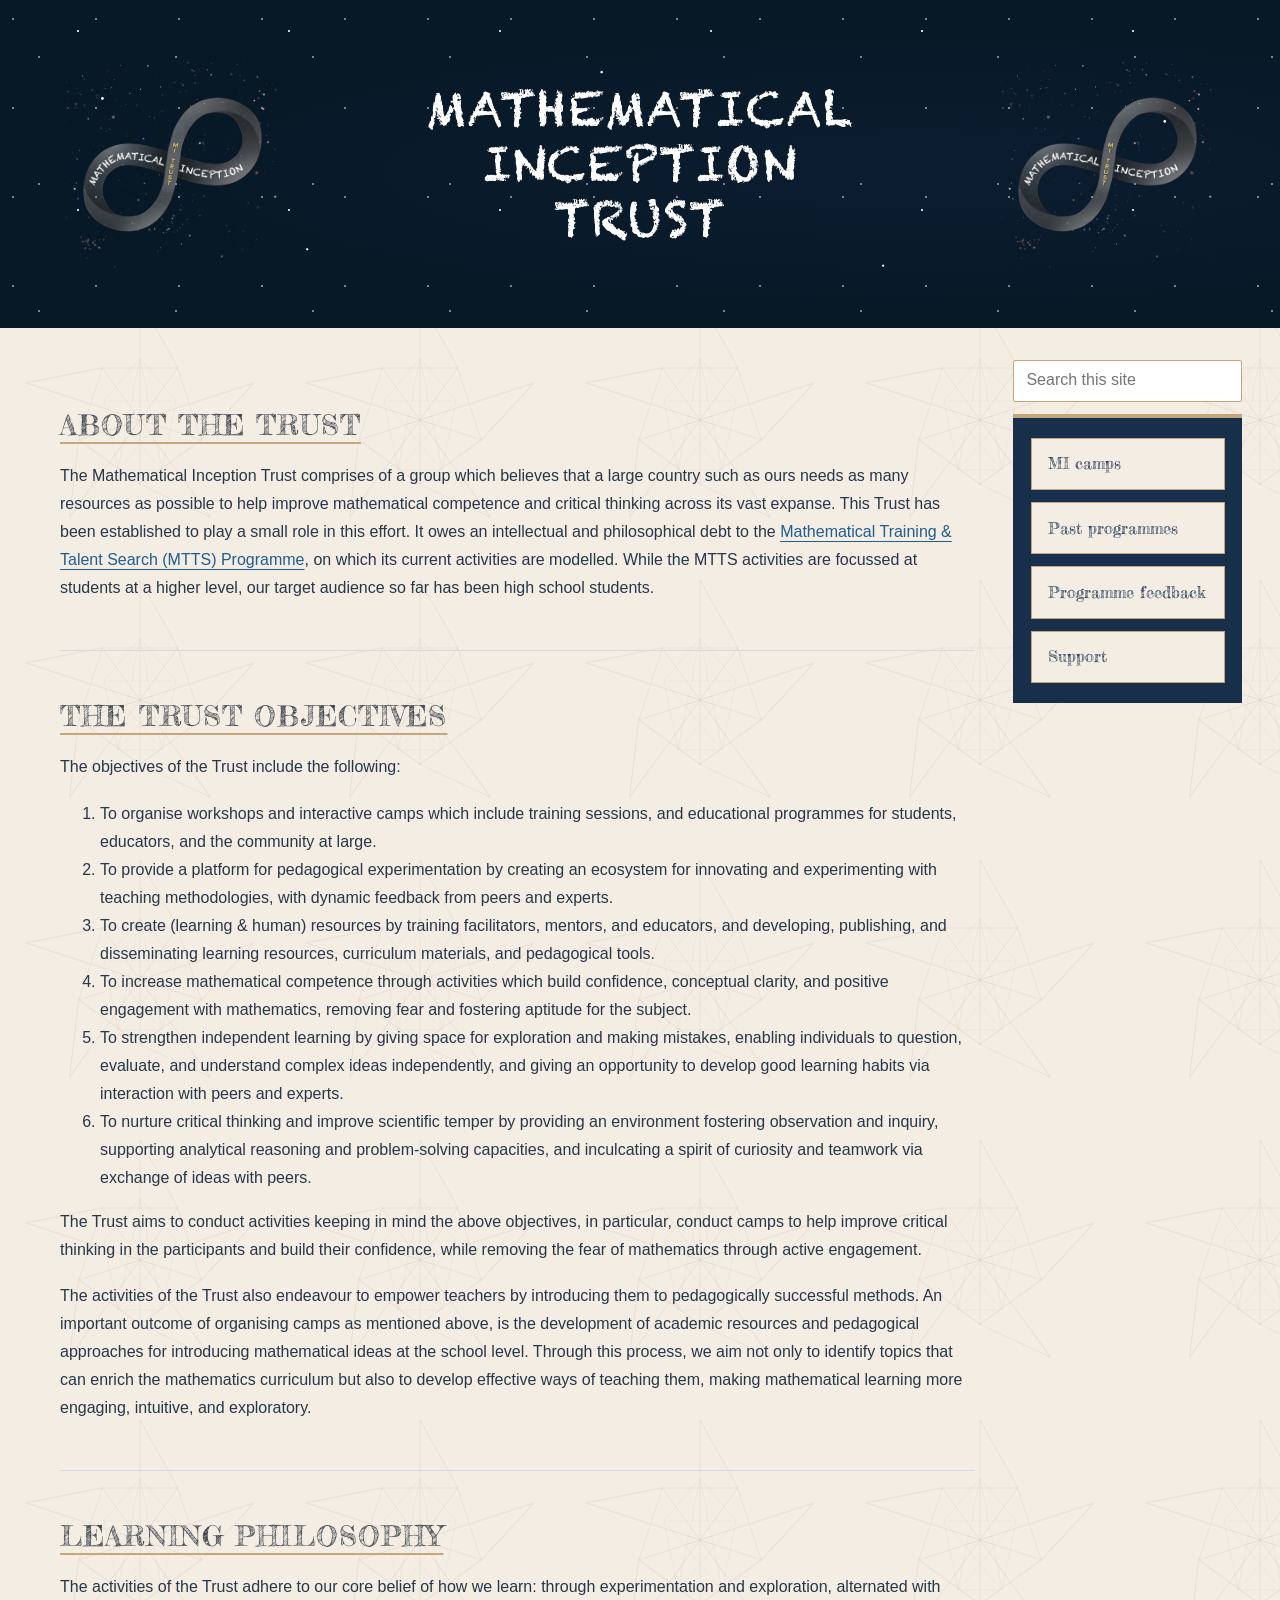
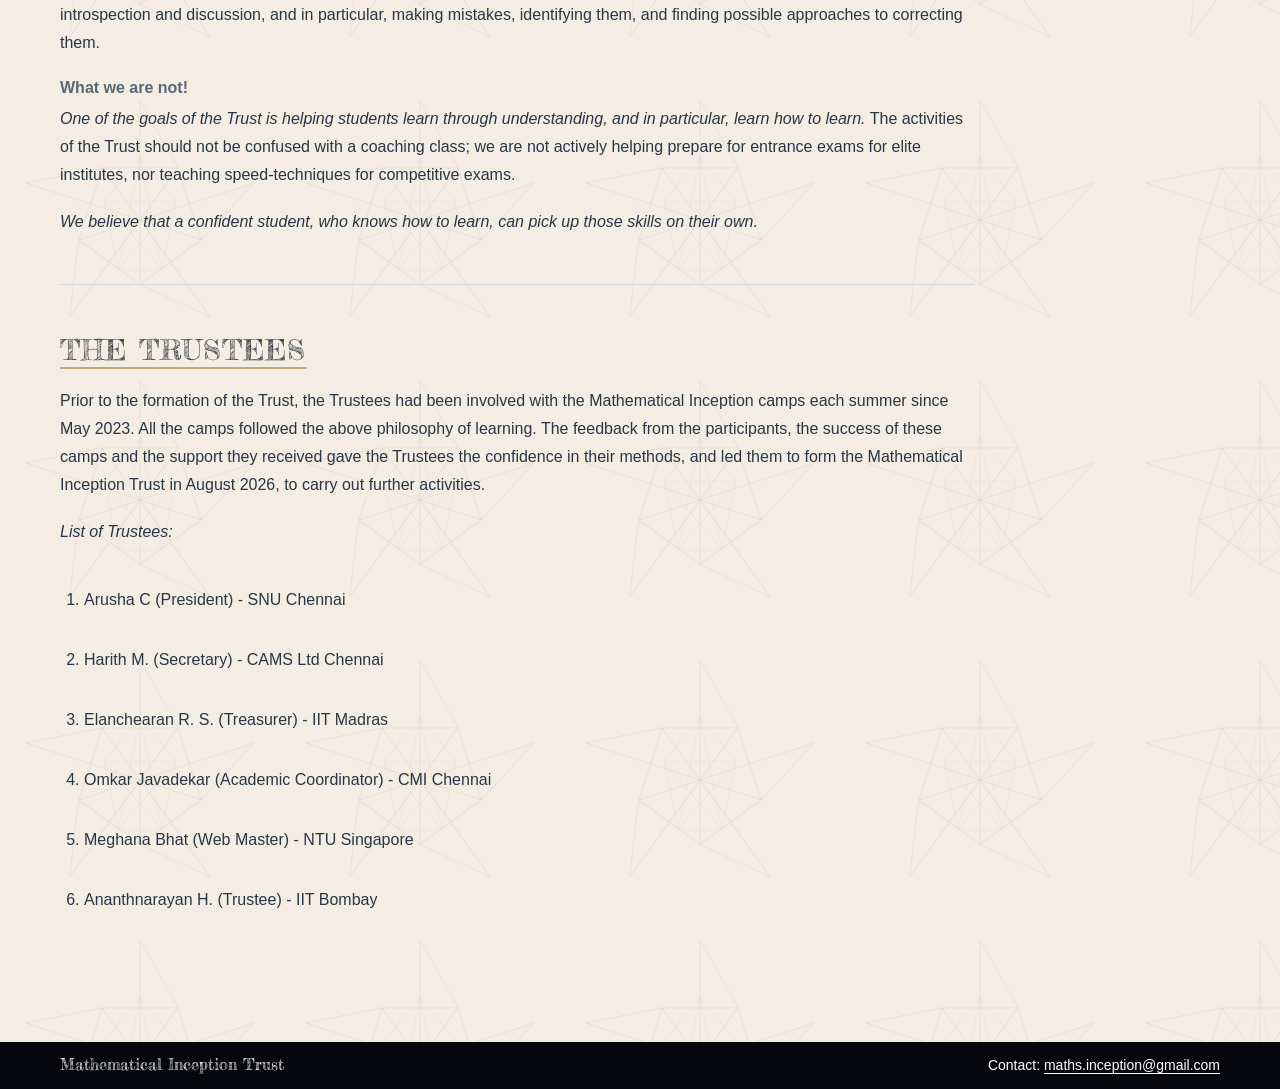
==== commit 53554069: "Details" ====
--- a/index.html
+++ b/index.html
@@ -11,7 +11,7 @@
   <meta property="og:type" content="website">
   <link rel="icon" type="image/png" href="assets/favicon.png">
   <link rel="preload" href="assets/header-logo.png" as="image" fetchpriority="high">
-  <link rel="stylesheet" href="assets/styles.css?v=20261127-5">
+  <link rel="stylesheet" href="assets/styles.css?v=20261127-8">
 </head>
 <body class="home-page">
   <a class="skip-link" href="#main">Skip to content</a>
@@ -104,7 +104,7 @@
           <p><em>List of Trustees:</em></p>
           <ol class="trustee-list">
             <li class="trustee">Arusha C (President) - SNU Chennai</li>
-            <li class="trustee">Harith M. (Secretary) - IIT Madras</li>
+            <li class="trustee">Harith M. (Secretary) - CAMS Ltd Chennai</li>
             <li class="trustee">Elanchearan R. S. (Treasurer) - IIT Madras</li>
             <li class="trustee">Omkar Javadekar (Academic Coordinator) - CMI Chennai</li>
             <li class="trustee">Meghana Bhat (Web Master) - NTU Singapore</li>
--- a/assets/styles.css
+++ b/assets/styles.css
@@ -166,6 +166,7 @@
 .what-we-are-not-label { margin-bottom: .35rem; color: var(--muted); font-family: var(--sans); font-size: 1rem; font-weight: 600; line-height: 1.5; }
 .content-section { border-color: #d4dbe0; }
 .content-section > h2 { color: #3e454b; font-size: clamp(1.35rem, 2.2vw, 1.8rem); letter-spacing: .04em; text-transform: uppercase; }
+.home-page .content-section > h2 { text-decoration: underline; text-decoration-color: #c3a77a; text-decoration-thickness: 2px; text-underline-offset: .25em; }
 .programme-facts { display: grid; grid-template-columns: repeat(3, minmax(0, 1fr)); gap: 1.5rem; border-top: 1px solid var(--line); padding-top: 1.5rem; margin-block: 1.75rem; }
 .programme-facts dt { font-size: .875rem; color: var(--muted); margin-bottom: .45rem; }
 .programme-facts dd { margin: 0; font-size: .9375rem; color: var(--navy); line-height: 1.6; }
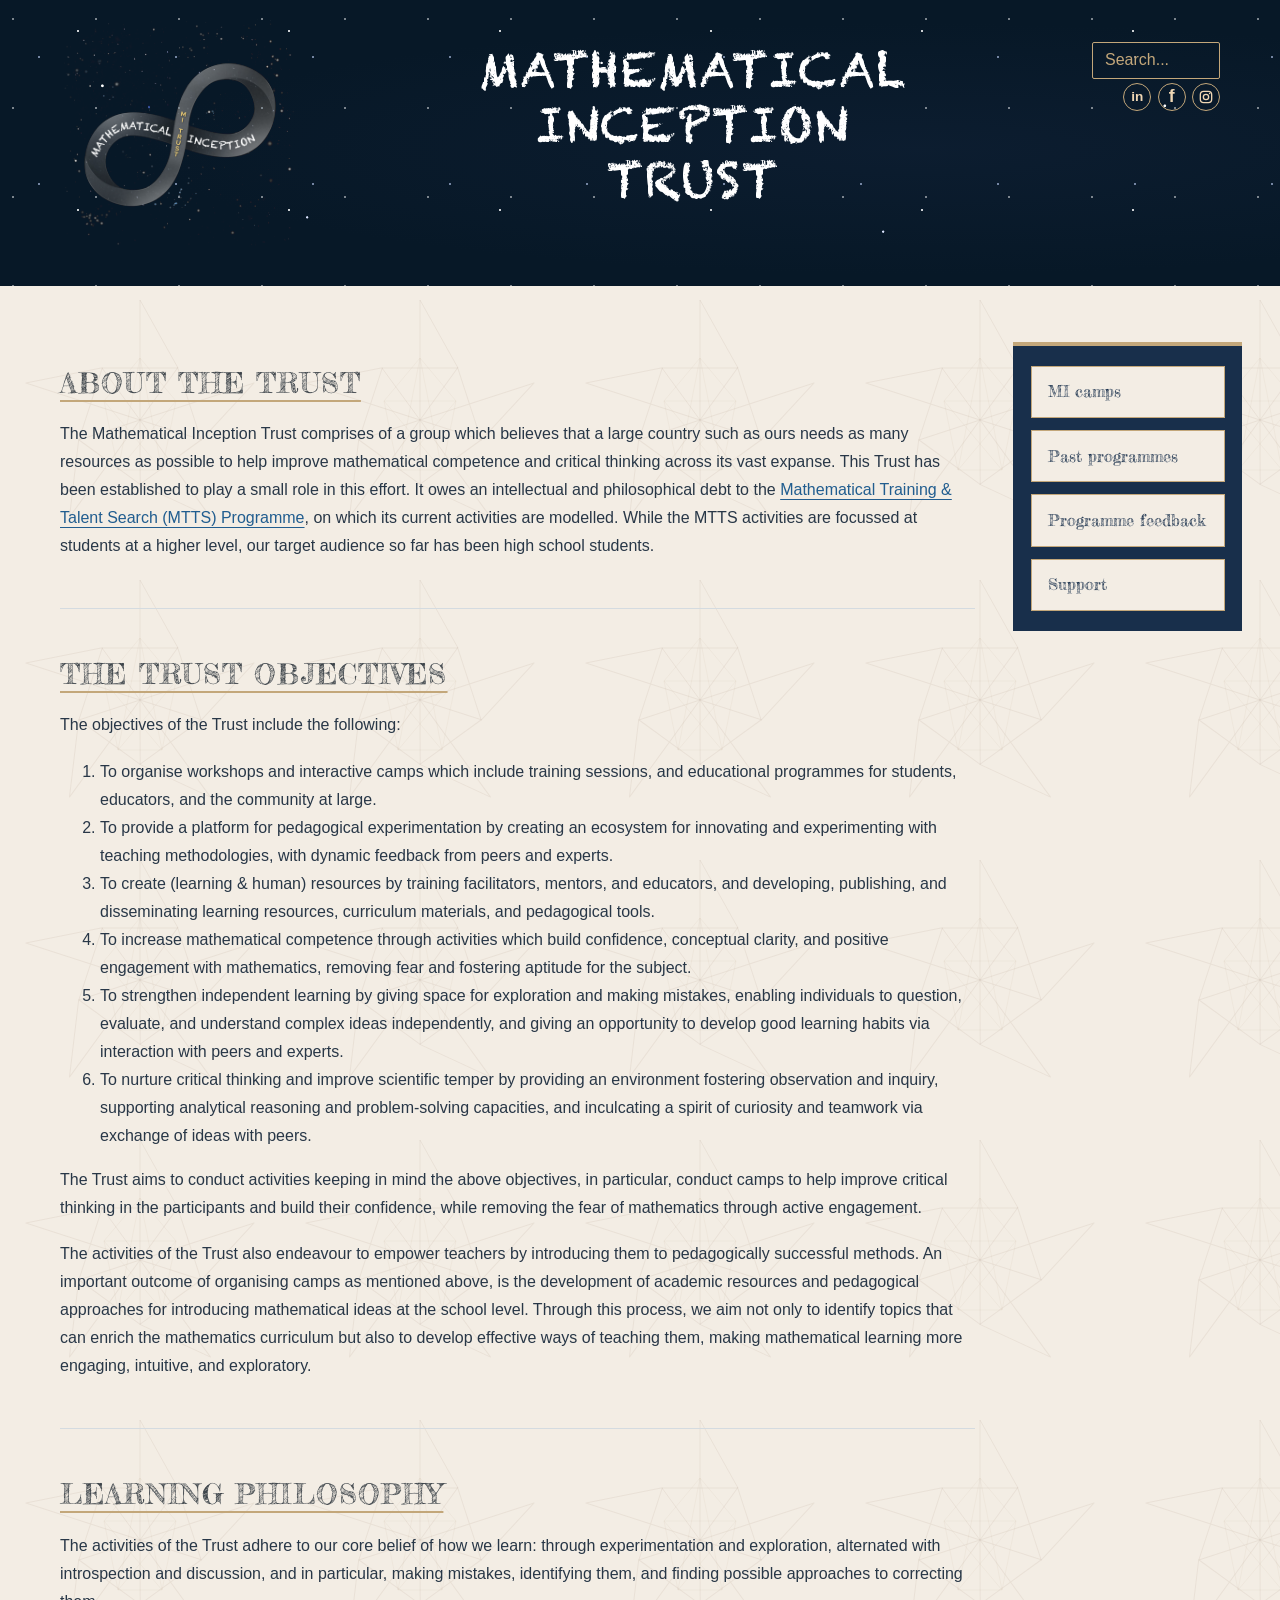
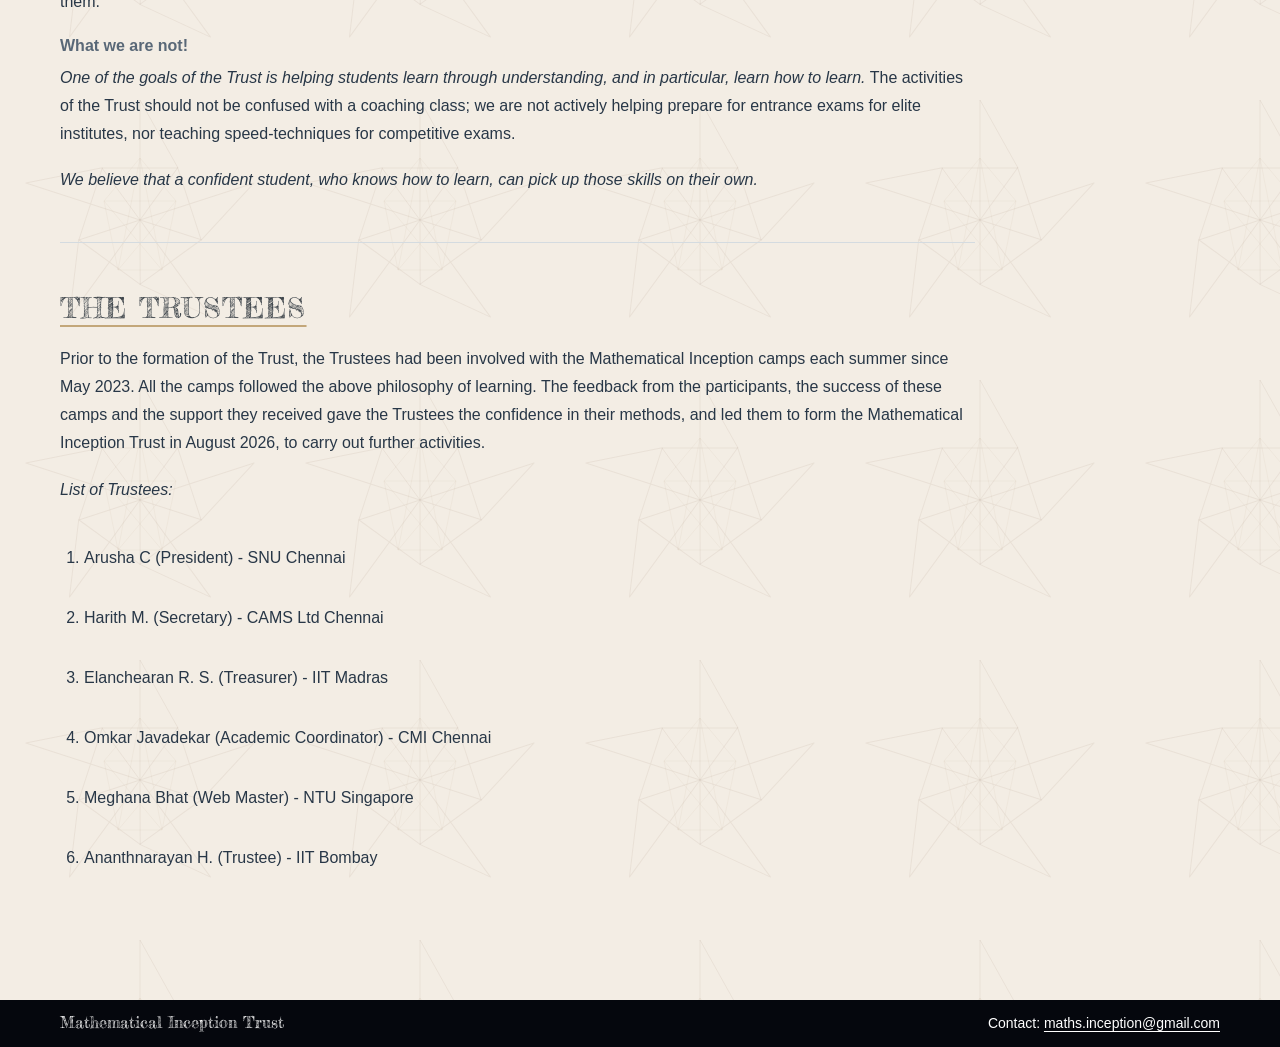
==== commit 5630d17b: "Header change" ====
--- a/index.html
+++ b/index.html
@@ -11,7 +11,7 @@
   <meta property="og:type" content="website">
   <link rel="icon" type="image/png" href="assets/favicon.png">
   <link rel="preload" href="assets/header-logo.png" as="image" fetchpriority="high">
-  <link rel="stylesheet" href="assets/styles.css?v=20261127-8">
+  <link rel="stylesheet" href="assets/styles.css?v=20261127-21">
 </head>
 <body class="home-page">
   <a class="skip-link" href="#main">Skip to content</a>
@@ -22,8 +22,25 @@
       <a class="brand" href="index.html" aria-label="Mathematical Inception Trust home">
         <img class="brand-logo brand-logo-left" src="assets/header-logo.png" width="200" height="200" alt="" fetchpriority="high">
         <h1 id="page-title" class="brand-text">Mathematical<br>Inception<br>Trust</h1>
-        <img class="brand-logo brand-logo-right" src="assets/header-logo.png" width="200" height="200" alt="" fetchpriority="high">
       </a>
+      <div class="header-tools">
+        <form class="site-search" role="search" aria-label="Search this website" action="https://www.google.com/search" method="get">
+          <input type="search" name="q" aria-label="Search this website" placeholder="Search..." required>
+          <input type="hidden" name="sitesearch" value="mathsinception.github.io">
+          <button type="submit">Search</button>
+        </form>
+        <div class="social-icons" role="group" aria-label="Social media">
+          <span class="social-symbol" role="img" aria-label="LinkedIn">in</span>
+          <span class="social-symbol social-facebook" role="img" aria-label="Facebook">f</span>
+          <span class="social-symbol" role="img" aria-label="Instagram">
+            <svg viewBox="0 0 24 24" aria-hidden="true">
+              <rect x="3.5" y="3.5" width="17" height="17" rx="5" fill="none" stroke="currentColor" stroke-width="2"></rect>
+              <circle cx="12" cy="12" r="4" fill="none" stroke="currentColor" stroke-width="2"></circle>
+              <circle cx="17.5" cy="6.8" r="1.1" fill="currentColor"></circle>
+            </svg>
+          </span>
+        </div>
+      </div>
     </div>
   </header>
 
@@ -35,22 +52,33 @@
           <p>The Mathematical Inception Trust comprises of a group which believes that a large country such as ours needs as many resources as possible to help improve mathematical competence and critical thinking across its vast expanse. This Trust has been established to play a small role in this effort. It owes an intellectual and philosophical debt to the <a href="https://mtts.org.in/">Mathematical Training &amp; Talent Search (MTTS) Programme</a>, on which its current activities are modelled. While the MTTS activities are focussed at students at a higher level, our target audience so far has been high school students.</p>
         </section>
 
-        <div class="home-sidebar-area">
+        <div class="header-tools mobile-header-tools">
           <form class="site-search" role="search" aria-label="Search this website" action="https://www.google.com/search" method="get">
-            <input type="search" name="q" aria-label="Search this website" placeholder="Search this site" required>
+            <input type="search" name="q" aria-label="Search this website" placeholder="Search..." required>
             <input type="hidden" name="sitesearch" value="mathsinception.github.io">
             <button type="submit">Search</button>
           </form>
+          <div class="social-icons" role="group" aria-label="Social media">
+            <span class="social-symbol" role="img" aria-label="LinkedIn">in</span>
+            <span class="social-symbol social-facebook" role="img" aria-label="Facebook">f</span>
+            <span class="social-symbol" role="img" aria-label="Instagram">
+              <svg viewBox="0 0 24 24" aria-hidden="true">
+                <rect x="3.5" y="3.5" width="17" height="17" rx="5" fill="none" stroke="currentColor" stroke-width="2"></rect>
+                <circle cx="12" cy="12" r="4" fill="none" stroke="currentColor" stroke-width="2"></circle>
+                <circle cx="17.5" cy="6.8" r="1.1" fill="currentColor"></circle>
+              </svg>
+            </span>
+          </div>
+        </div>
 
-          <aside class="home-announcement" aria-label="Explore the Trust">
-            <nav class="sidebar-blocks">
-              <a class="sidebar-block" href="programmes.html#upcoming">MI camps</a>
-              <a class="sidebar-block" href="past-programmes.html">Past programmes</a>
-              <a class="sidebar-block" href="student-reflections.html">Programme feedback</a>
-              <a class="sidebar-block" href="support-us.html">Support</a>
-            </nav>
-          </aside>
-        </div>
+        <aside class="home-announcement" aria-label="Explore the Trust">
+          <nav class="sidebar-blocks">
+            <a class="sidebar-block" href="programmes.html#upcoming">MI camps</a>
+            <a class="sidebar-block" href="past-programmes.html">Past programmes</a>
+            <a class="sidebar-block" href="student-reflections.html">Programme feedback</a>
+            <a class="sidebar-block" href="support-us.html">Support</a>
+          </nav>
+        </aside>
       </div>
 
       <div class="home-main">
@@ -126,6 +154,6 @@
       <div class="footer-contact">Contact: <a href="mailto:maths.inception@gmail.com">maths.inception@gmail.com</a></div>
     </div>
   </footer>
-  <script src="assets/search-suggestions.js" defer></script>
+  <script src="assets/search-suggestions.js?v=20261127-2" defer></script>
 </body>
 </html>
--- a/assets/styles.css
+++ b/assets/styles.css
@@ -89,12 +89,26 @@
 .brand-logo-right { grid-column: 3; justify-self: end; }
 .brand-logo-left, .brand-logo-right { width: clamp(154px, 17.6vw, 242px); }
 .brand-text { grid-column: 2; justify-self: center; margin: 0; color: #fff; font-family: "Chalkduster", "Fredericka the Great", fantasy; font-size: clamp(2rem, 4vw, 3rem); font-weight: 400; letter-spacing: .025em; line-height: 1.15; text-align: center; text-transform: uppercase; }
-.home-sidebar-area { grid-area: announcement; position: sticky; top: 1.5rem; display: grid; align-self: flex-start; gap: .75rem; min-width: 0; }
-.site-search { display: flex; align-self: flex-start; gap: .5rem; width: min(100%, 22rem); }
-.site-search input[type="search"] { flex: 1; min-width: 0; padding: .55rem .75rem; border: 1px solid #c3a77a; border-radius: 2px; background: #fff; color: var(--ink); font: inherit; line-height: 1.4; }
-.site-search button { display: none; padding: .55rem .9rem; border: 1px solid #c3a77a; border-radius: 2px; background: #c3a77a; color: var(--navy); font: inherit; font-weight: 600; cursor: pointer; }
+.header-tools { display: flex; flex-direction: column; align-items: flex-end; gap: .25rem; width: 100%; }
+.site-search { display: flex; gap: .5rem; width: min(100%, 8rem); }
+.site-search input[type="search"] { flex: 1; min-width: 0; padding: .4rem .75rem; border: 1px solid #c3a77a; border-radius: 2px; background: transparent; color: #f3ede4; font: inherit; line-height: 1.4; }
+.site-search input[type="search"]::placeholder { color: #c3a77a; opacity: 1; }
+.site-search button { display: none; padding: .4rem .9rem; border: 1px solid #c3a77a; border-radius: 2px; background: #c3a77a; color: var(--navy); font: inherit; font-weight: 600; cursor: pointer; }
 .site-search input[type="search"]:not(:placeholder-shown) ~ button { display: block; }
 .site-search input:focus-visible, .site-search button:focus-visible { outline: 3px solid #f0d7b4; outline-offset: 3px; }
+.social-icons { display: flex; align-items: center; gap: .4rem; color: #f0d7b4; }
+.social-symbol { display: grid; width: 1.75rem; height: 1.75rem; place-items: center; border: 1px solid #c3a77a; border-radius: 50%; font-size: .85rem; font-weight: 700; line-height: 1; }
+.social-facebook { font-family: Arial, sans-serif; font-size: 1.1rem; }
+.social-symbol svg { display: block; width: 1rem; height: 1rem; }
+.home-page .header-inner { flex-direction: row; justify-content: space-between; align-items: flex-start; gap: clamp(1.5rem, 3vw, 2.5rem); }
+.home-page .brand { display: flex; flex: 1 1 auto; align-items: flex-start; gap: clamp(1rem, 2.5vw, 2rem); width: auto; }
+.home-page .brand-logo-left { flex: 0 0 auto; width: clamp(156px, 20vw, 240px); transform: translateY(clamp(-1cm, -4vw, -1rem)); }
+.home-page .brand-text { font-size: clamp(2rem, 4vw, 3rem); text-align: center; }
+.home-page .header-tools { flex: 0 0 8rem; align-items: stretch; width: 8rem; }
+.home-page .social-icons { align-self: flex-end; }
+.home-page .header-tools:has(.site-search input[type="search"]:not(:placeholder-shown)) { flex-basis: 16rem; width: 16rem; }
+.home-page .header-tools:has(.site-search input[type="search"]:not(:placeholder-shown)) .site-search { width: min(100%, 16rem); }
+.mobile-header-tools { display: none; }
 .main-nav { display: flex; justify-content: center; align-items: center; flex-wrap: wrap; column-gap: 2rem; row-gap: .5rem; }
 .main-nav a { padding-block: .35rem; color: #fff; text-decoration: none; font-size: .9375rem; }
 .main-nav a:hover { color: #f0d7b4; }
@@ -108,7 +122,7 @@
 .home-main { grid-area: main; min-width: 0; }
 .home-announcement { position: sticky; top: 1.5rem; align-self: flex-start; min-width: 0; margin-top: 1.5rem; padding: 1.25rem 1.1rem; border-top: 4px solid #c3a77a; background: #182f4b; color: #f3ede4; }
 .page-layout.home-layout > .home-announcement { grid-area: announcement; }
-.home-sidebar-area > .home-announcement { position: static; margin-top: 0; }
+.home-intro > .home-announcement { grid-area: announcement; }
 /* Programme and archive pages · slightly smaller, slightly right-positioned navigation. */
 .page-layout.home-layout > .home-announcement {
   justify-self: end;
@@ -248,6 +262,14 @@
 @media (min-width: 1241px) {
   .page-layout.home-layout { margin-right: calc(580px + 1cm - 50vw); }
 }
+@media (min-width: 901px) {
+  .home-page .brand-text { margin-inline: auto; }
+  .home-page .header-inner {
+    padding-top: calc(clamp(2rem, 4vw, 3.75rem) - .25cm);
+    padding-bottom: max(0px, calc(clamp(2rem, 4vw, 3.75rem) - 1.25cm));
+  }
+  .home-page .brand-logo-left { transform: translateY(calc(clamp(-1cm, -4vw, -1rem) + .25cm)); }
+}
 @media (max-width: 1240px) and (min-width: 1001px) {
   .page-layout.home-layout { margin-right: calc(1cm - 2.5rem); }
 }
@@ -255,17 +277,26 @@
   .page-layout.home-layout { margin-right: 14px; }
 }
 @media (max-width: 900px) {
-  .page-layout.home-layout { grid-template-columns: minmax(0, 1fr); grid-template-areas: "about" "announcement" "main"; align-items: stretch; gap: 0; margin-right: 0; padding-block: 1.5rem 2rem; }
-  .home-sidebar-area { position: static; }
+  .page-layout.home-layout { grid-template-columns: minmax(0, 1fr); grid-template-areas: "about" "home-tools" "announcement" "main"; align-items: stretch; gap: 0; margin-right: 0; padding-block: 1.5rem 2rem; }
   .home-announcement { position: static; margin-top: 0; margin-right: 0; }
   .page-layout.home-layout > .home-announcement { justify-self: stretch; width: 100%; margin-right: 0; }
   .brand { grid-template-columns: auto minmax(0, 1fr) auto; column-gap: .5rem; }
   .brand-logo-left, .brand-logo-right { width: clamp(70.4px, 16.5vw, 132px); }
   .brand-text { font-size: clamp(1.65rem, 5vw, 2.5rem); }
+  .home-page .header-inner { flex-direction: column; align-items: stretch; gap: .75rem; }
+  .home-page .brand { flex: none; align-items: flex-start; gap: .75rem; width: 100%; }
+  .home-page .brand-logo-left { width: clamp(88px, 22vw, 156px); }
+  .home-page .brand-text { font-size: clamp(1.3rem, 5vw, 2rem); }
+  .home-page .header-tools { flex: none; align-items: center; width: 100%; }
+  .home-page .social-icons { align-self: auto; }
+  .home-page .header-tools:has(.site-search input[type="search"]:not(:placeholder-shown)) { flex: none; width: min(100%, 16rem); }
+  .home-page .header-inner > .header-tools { display: none; }
+  .home-page .mobile-header-tools { display: flex; grid-area: home-tools; margin-block: .5rem; }
+  .home-page .home-intro > .home-announcement { justify-self: center; width: min(100%, 20rem); }
 }
 @media (max-width: 760px) {
   .header-inner { gap: .5rem; padding-block: 1.25rem; }
-  .site-search { align-self: center; }
+  .header-tools { align-items: center; }
   .brand-text { font-size: clamp(1.3rem, 5vw, 2rem); }
   .main-nav { gap: .5rem 2rem; }
   .main-nav a { padding-block: .45rem; }
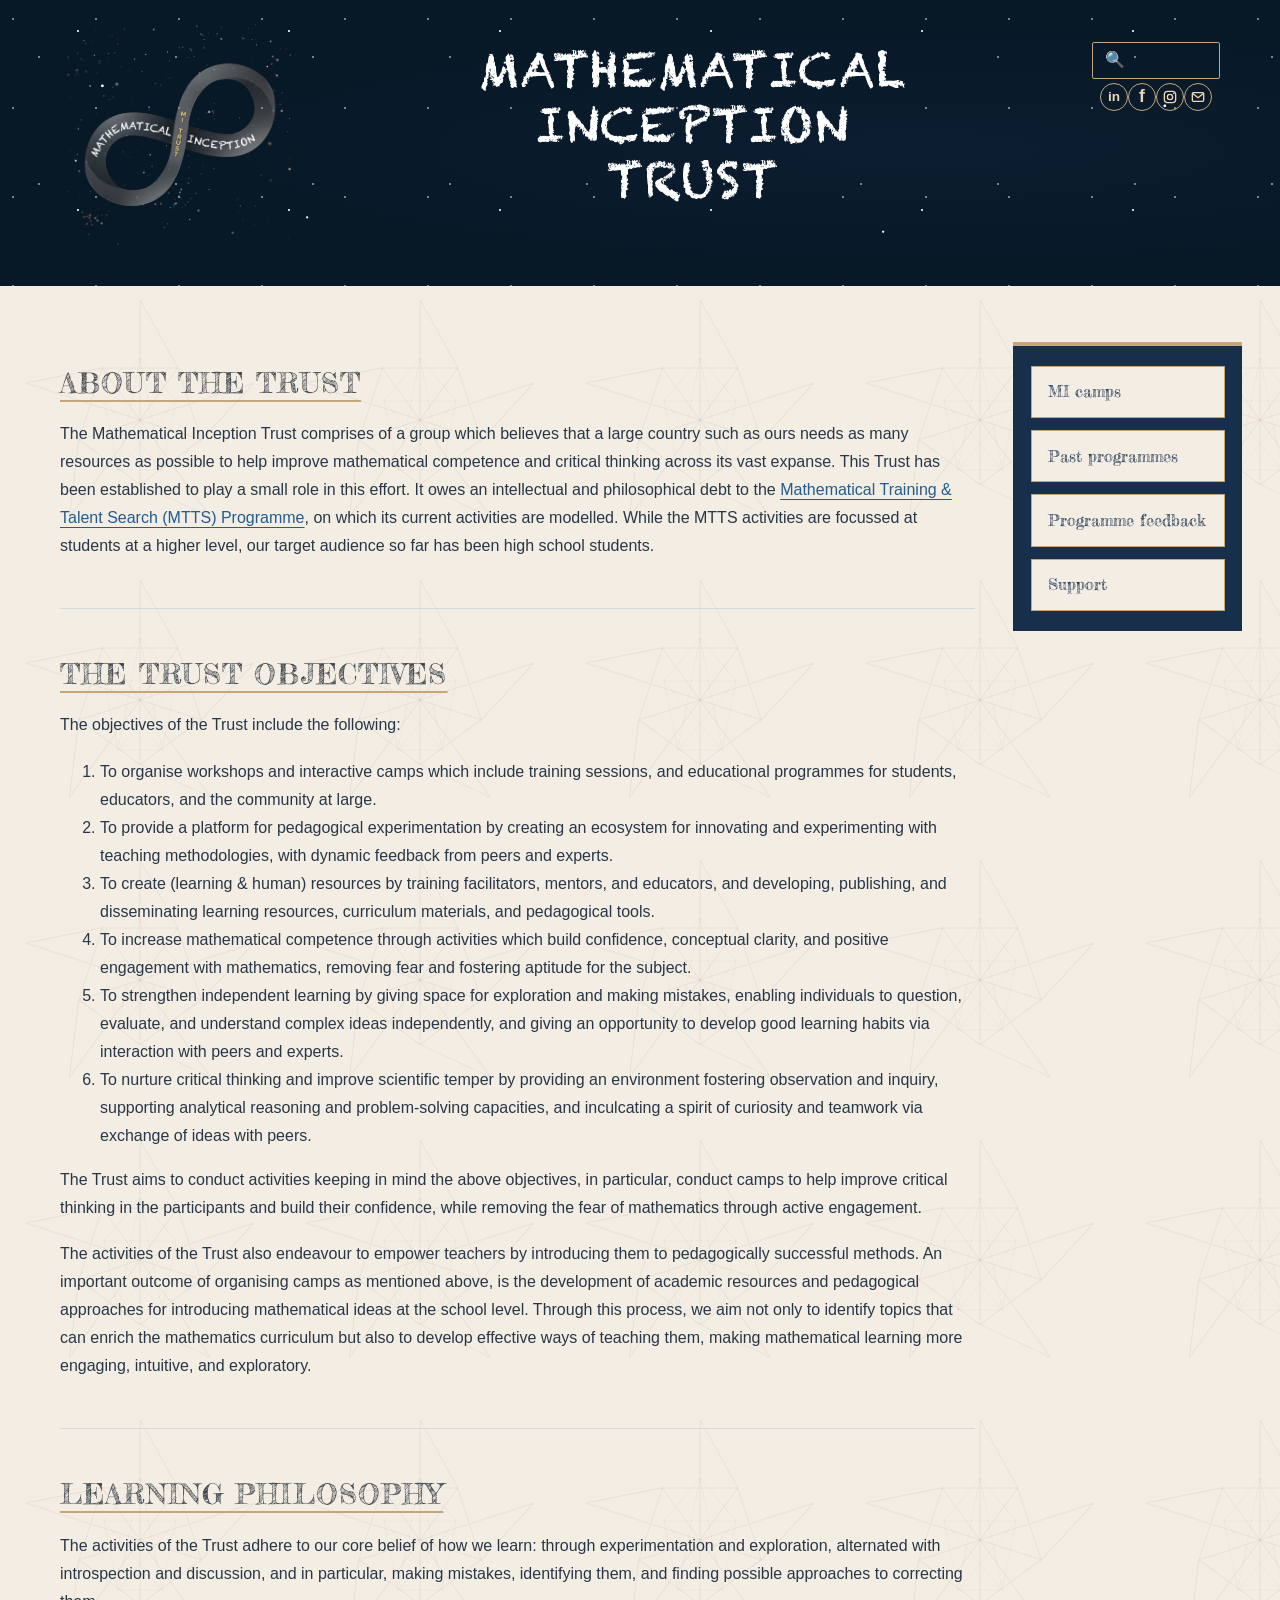
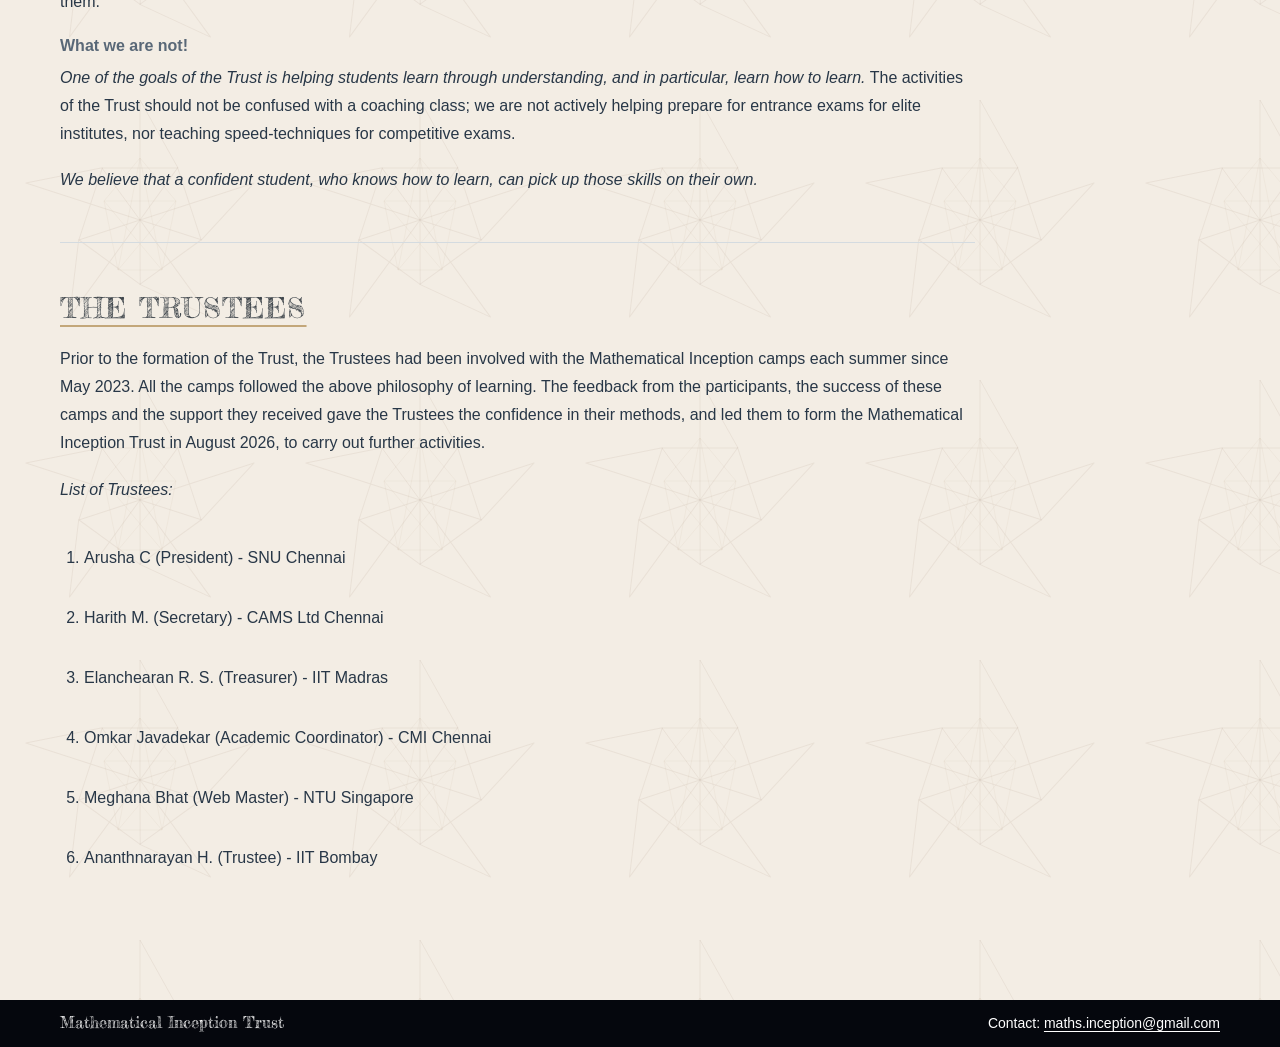
==== commit 13e22ecd: "27-11" ====
--- a/index.html
+++ b/index.html
@@ -11,7 +11,7 @@
   <meta property="og:type" content="website">
   <link rel="icon" type="image/png" href="assets/favicon.png">
   <link rel="preload" href="assets/header-logo.png" as="image" fetchpriority="high">
-  <link rel="stylesheet" href="assets/styles.css?v=20261127-21">
+  <link rel="stylesheet" href="assets/styles.css?v=20261127-29">
 </head>
 <body class="home-page">
   <a class="skip-link" href="#main">Skip to content</a>
@@ -25,12 +25,17 @@
       </a>
       <div class="header-tools">
         <form class="site-search" role="search" aria-label="Search this website" action="https://www.google.com/search" method="get">
-          <input type="search" name="q" aria-label="Search this website" placeholder="Search..." required>
+          <input type="search" name="q" aria-label="Search this website" placeholder="🔍" required>
           <input type="hidden" name="sitesearch" value="mathsinception.github.io">
-          <button type="submit">Search</button>
+          <button type="submit" aria-label="Search">
+            <svg viewBox="0 0 24 24" aria-hidden="true">
+              <circle cx="10.5" cy="10.5" r="6.5" fill="none" stroke="currentColor" stroke-width="2"></circle>
+              <path d="m15.5 15.5 5 5" fill="none" stroke="currentColor" stroke-width="2" stroke-linecap="round"></path>
+            </svg>
+          </button>
         </form>
         <div class="social-icons" role="group" aria-label="Social media">
-          <span class="social-symbol" role="img" aria-label="LinkedIn">in</span>
+          <a class="social-symbol" href="https://www.linkedin.com/company/mathematical-inception/home/?viewAsMember=true" aria-label="LinkedIn" target="_blank" rel="noopener noreferrer">in</a>
           <span class="social-symbol social-facebook" role="img" aria-label="Facebook">f</span>
           <span class="social-symbol" role="img" aria-label="Instagram">
             <svg viewBox="0 0 24 24" aria-hidden="true">
@@ -39,6 +44,12 @@
               <circle cx="17.5" cy="6.8" r="1.1" fill="currentColor"></circle>
             </svg>
           </span>
+          <a class="social-symbol" href="mailto:maths.inception@gmail.com" aria-label="Email maths.inception@gmail.com">
+            <svg viewBox="0 0 24 24" aria-hidden="true">
+              <rect x="3.5" y="5.5" width="17" height="13" rx="1.5" fill="none" stroke="currentColor" stroke-width="2"></rect>
+              <path d="m4.5 7 7.5 6 7.5-6" fill="none" stroke="currentColor" stroke-width="2" stroke-linecap="round" stroke-linejoin="round"></path>
+            </svg>
+          </a>
         </div>
       </div>
     </div>
@@ -54,12 +65,17 @@
 
         <div class="header-tools mobile-header-tools">
           <form class="site-search" role="search" aria-label="Search this website" action="https://www.google.com/search" method="get">
-            <input type="search" name="q" aria-label="Search this website" placeholder="Search..." required>
+            <input type="search" name="q" aria-label="Search this website" placeholder="🔍" required>
             <input type="hidden" name="sitesearch" value="mathsinception.github.io">
-            <button type="submit">Search</button>
+            <button type="submit" aria-label="Search">
+              <svg viewBox="0 0 24 24" aria-hidden="true">
+                <circle cx="10.5" cy="10.5" r="6.5" fill="none" stroke="currentColor" stroke-width="2"></circle>
+                <path d="m15.5 15.5 5 5" fill="none" stroke="currentColor" stroke-width="2" stroke-linecap="round"></path>
+              </svg>
+            </button>
           </form>
           <div class="social-icons" role="group" aria-label="Social media">
-            <span class="social-symbol" role="img" aria-label="LinkedIn">in</span>
+            <a class="social-symbol" href="https://www.linkedin.com/company/mathematical-inception/home/?viewAsMember=true" aria-label="LinkedIn" target="_blank" rel="noopener noreferrer">in</a>
             <span class="social-symbol social-facebook" role="img" aria-label="Facebook">f</span>
             <span class="social-symbol" role="img" aria-label="Instagram">
               <svg viewBox="0 0 24 24" aria-hidden="true">
@@ -68,6 +84,12 @@
                 <circle cx="17.5" cy="6.8" r="1.1" fill="currentColor"></circle>
               </svg>
             </span>
+            <a class="social-symbol" href="mailto:maths.inception@gmail.com" aria-label="Email maths.inception@gmail.com">
+              <svg viewBox="0 0 24 24" aria-hidden="true">
+                <rect x="3.5" y="5.5" width="17" height="13" rx="1.5" fill="none" stroke="currentColor" stroke-width="2"></rect>
+                <path d="m4.5 7 7.5 6 7.5-6" fill="none" stroke="currentColor" stroke-width="2" stroke-linecap="round" stroke-linejoin="round"></path>
+              </svg>
+            </a>
           </div>
         </div>
 
--- a/assets/styles.css
+++ b/assets/styles.css
@@ -93,11 +93,15 @@
 .site-search { display: flex; gap: .5rem; width: min(100%, 8rem); }
 .site-search input[type="search"] { flex: 1; min-width: 0; padding: .4rem .75rem; border: 1px solid #c3a77a; border-radius: 2px; background: transparent; color: #f3ede4; font: inherit; line-height: 1.4; }
 .site-search input[type="search"]::placeholder { color: #c3a77a; opacity: 1; }
-.site-search button { display: none; padding: .4rem .9rem; border: 1px solid #c3a77a; border-radius: 2px; background: #c3a77a; color: var(--navy); font: inherit; font-weight: 600; cursor: pointer; }
+.site-search button { display: none; width: 2.25rem; padding: .4rem; border: 1px solid #c3a77a; border-radius: 2px; background: #c3a77a; color: var(--navy); cursor: pointer; }
+.site-search button svg { display: block; width: 1.1rem; height: 1.1rem; margin: auto; }
 .site-search input[type="search"]:not(:placeholder-shown) ~ button { display: block; }
 .site-search input:focus-visible, .site-search button:focus-visible { outline: 3px solid #f0d7b4; outline-offset: 3px; }
 .social-icons { display: flex; align-items: center; gap: .4rem; color: #f0d7b4; }
 .social-symbol { display: grid; width: 1.75rem; height: 1.75rem; place-items: center; border: 1px solid #c3a77a; border-radius: 50%; font-size: .85rem; font-weight: 700; line-height: 1; }
+.social-icons a.social-symbol { color: inherit; text-decoration: none; }
+.social-icons a.social-symbol:hover { color: #fff; text-decoration: none; }
+.social-icons a.social-symbol:focus-visible { outline-color: #f0d7b4; outline-offset: 3px; }
 .social-facebook { font-family: Arial, sans-serif; font-size: 1.1rem; }
 .social-symbol svg { display: block; width: 1rem; height: 1rem; }
 .home-page .header-inner { flex-direction: row; justify-content: space-between; align-items: flex-start; gap: clamp(1.5rem, 3vw, 2.5rem); }
@@ -105,7 +109,7 @@
 .home-page .brand-logo-left { flex: 0 0 auto; width: clamp(156px, 20vw, 240px); transform: translateY(clamp(-1cm, -4vw, -1rem)); }
 .home-page .brand-text { font-size: clamp(2rem, 4vw, 3rem); text-align: center; }
 .home-page .header-tools { flex: 0 0 8rem; align-items: stretch; width: 8rem; }
-.home-page .social-icons { align-self: flex-end; }
+.home-page .social-icons { align-self: center; justify-content: center; gap: 0; }
 .home-page .header-tools:has(.site-search input[type="search"]:not(:placeholder-shown)) { flex-basis: 16rem; width: 16rem; }
 .home-page .header-tools:has(.site-search input[type="search"]:not(:placeholder-shown)) .site-search { width: min(100%, 16rem); }
 .mobile-header-tools { display: none; }
@@ -120,7 +124,7 @@
 .home-intro { display: contents; }
 #about { grid-area: about; }
 .home-main { grid-area: main; min-width: 0; }
-.home-announcement { position: sticky; top: 1.5rem; align-self: flex-start; min-width: 0; margin-top: 1.5rem; padding: 1.25rem 1.1rem; border-top: 4px solid #c3a77a; background: #182f4b; color: #f3ede4; }
+.home-announcement { position: static; align-self: flex-start; min-width: 0; margin-top: 1.5rem; padding: 1.25rem 1.1rem; border-top: 4px solid #c3a77a; background: #182f4b; color: #f3ede4; }
 .page-layout.home-layout > .home-announcement { grid-area: announcement; }
 .home-intro > .home-announcement { grid-area: announcement; }
 /* Programme and archive pages · slightly smaller, slightly right-positioned navigation. */
@@ -255,6 +259,8 @@
   .container { width: calc(100% - 3rem); }
   .page-layout { grid-template-columns: minmax(0, 1fr); }
   .page-layout.home-layout { grid-template-areas: "about" "announcement" "main"; }
+  .programmes-page .page-layout.home-layout { grid-template-columns: minmax(0, 1fr); grid-template-areas: "about" "announcement" "main"; align-items: stretch; row-gap: 1.5rem; }
+  .programmes-page .page-layout.home-layout > .home-announcement { justify-self: center; width: min(100%, 20rem); margin: 0; }
   .main-nav { column-gap: 1.4rem; }
   .brand-text { font-size: 1.3rem; }
   .desktop-break { display: none; }
@@ -269,6 +275,9 @@
     padding-bottom: max(0px, calc(clamp(2rem, 4vw, 3.75rem) - 1.25cm));
   }
   .home-page .brand-logo-left { transform: translateY(calc(clamp(-1cm, -4vw, -1rem) + .25cm)); }
+}
+@media (min-width: 1001px) {
+  .programmes-page .page-layout.home-layout > .home-announcement { margin-top: 3.75rem; }
 }
 @media (max-width: 1240px) and (min-width: 1001px) {
   .page-layout.home-layout { margin-right: calc(1cm - 2.5rem); }
@@ -288,7 +297,7 @@
   .home-page .brand-logo-left { width: clamp(88px, 22vw, 156px); }
   .home-page .brand-text { font-size: clamp(1.3rem, 5vw, 2rem); }
   .home-page .header-tools { flex: none; align-items: center; width: 100%; }
-  .home-page .social-icons { align-self: auto; }
+  .home-page .social-icons { align-self: center; width: auto; }
   .home-page .header-tools:has(.site-search input[type="search"]:not(:placeholder-shown)) { flex: none; width: min(100%, 16rem); }
   .home-page .header-inner > .header-tools { display: none; }
   .home-page .mobile-header-tools { display: flex; grid-area: home-tools; margin-block: .5rem; }
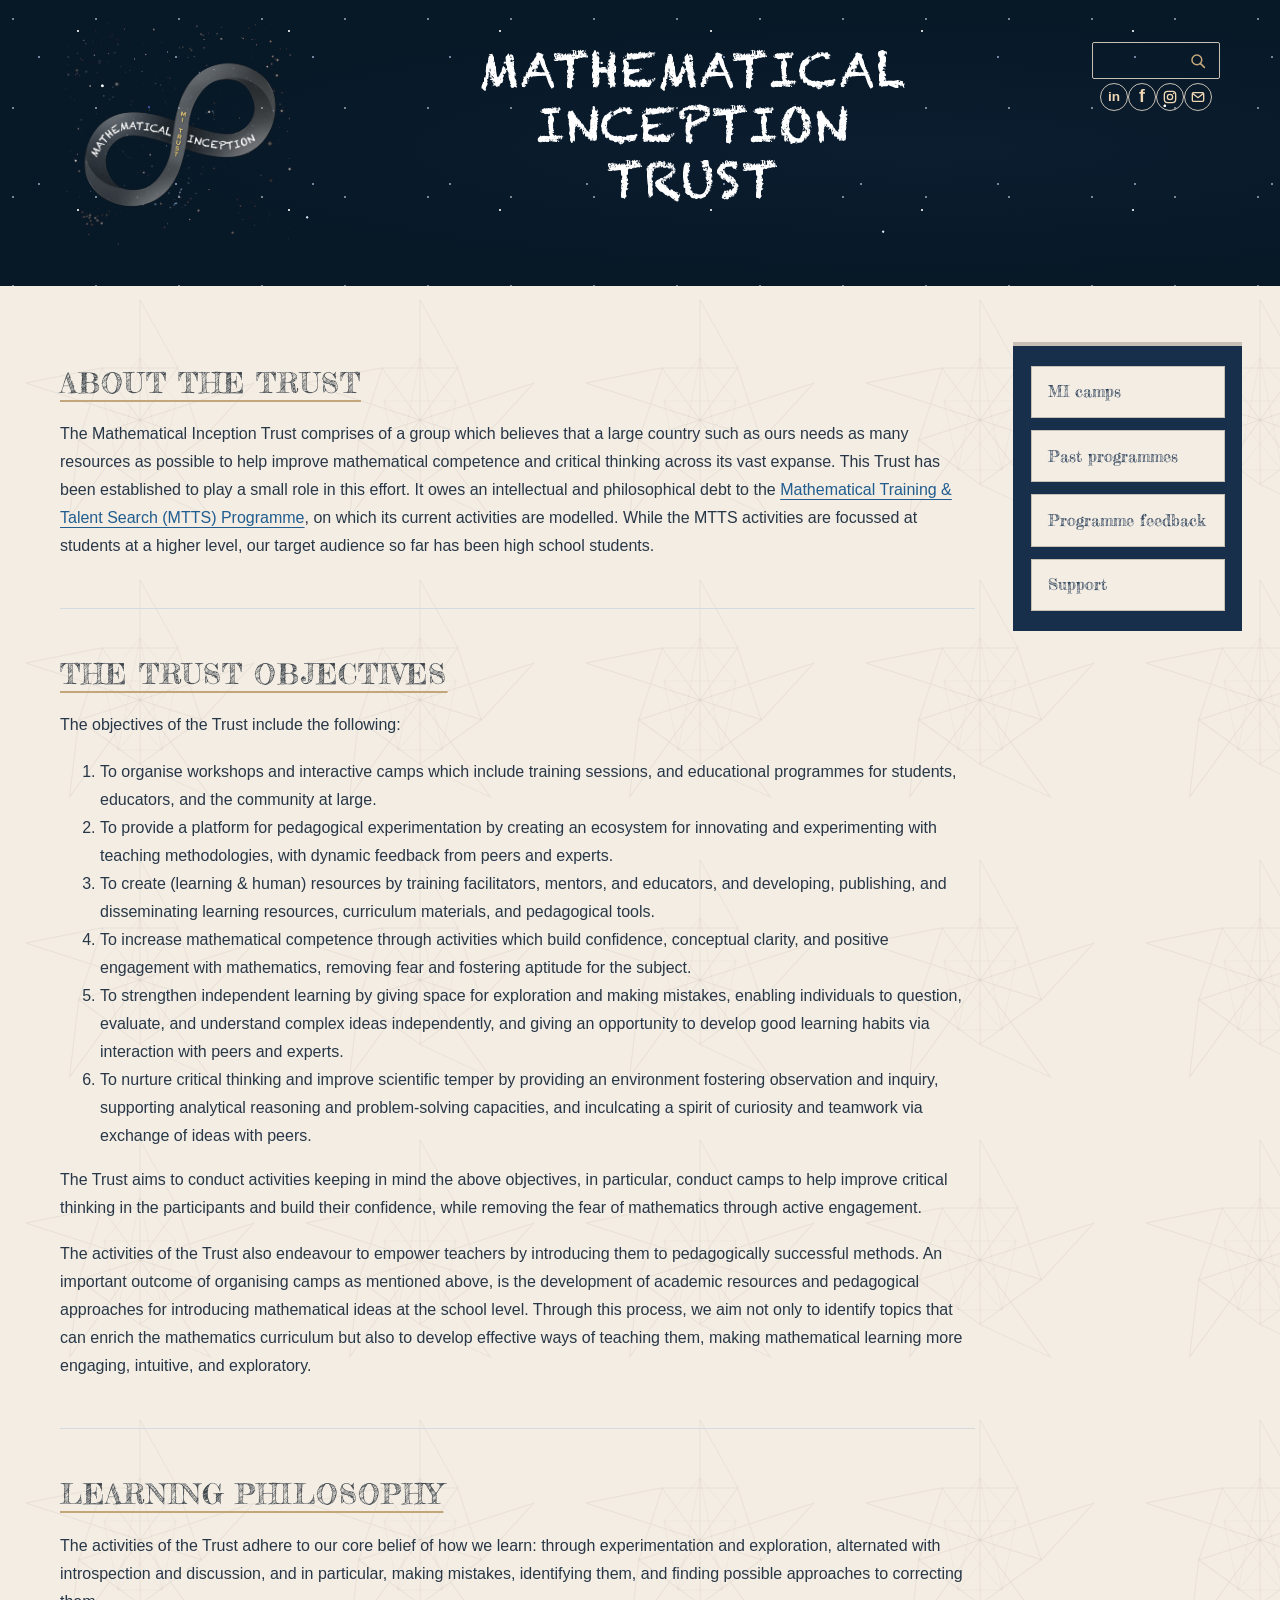
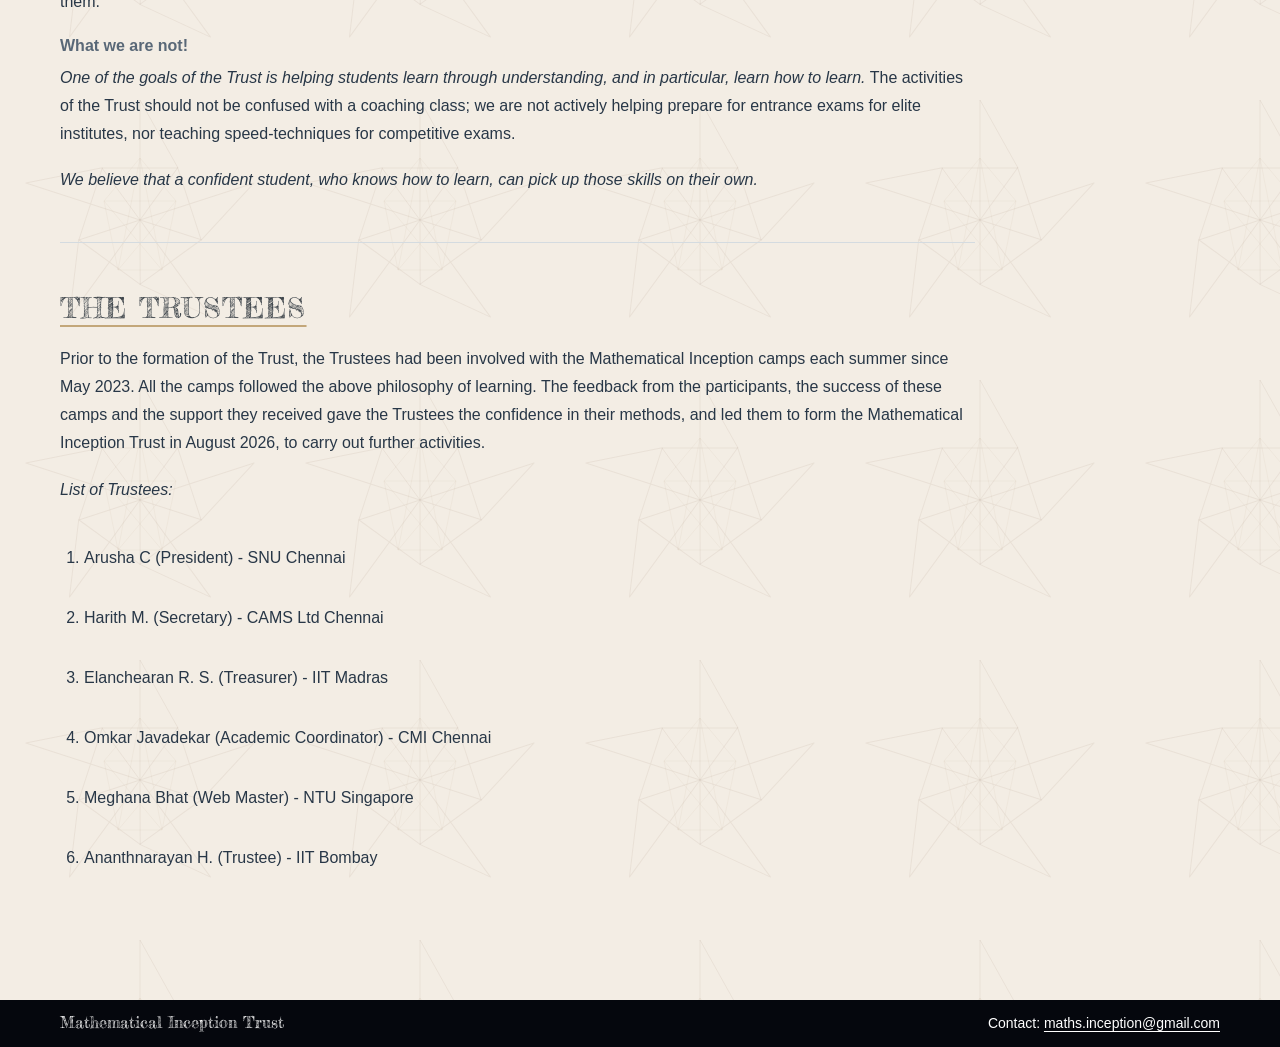
==== commit 86facf20: "Search bar changes" ====
--- a/index.html
+++ b/index.html
@@ -11,7 +11,7 @@
   <meta property="og:type" content="website">
   <link rel="icon" type="image/png" href="assets/favicon.png">
   <link rel="preload" href="assets/header-logo.png" as="image" fetchpriority="high">
-  <link rel="stylesheet" href="assets/styles.css?v=20261127-29">
+  <link rel="stylesheet" href="assets/styles.css?v=20261127-33">
 </head>
 <body class="home-page">
   <a class="skip-link" href="#main">Skip to content</a>
@@ -25,7 +25,7 @@
       </a>
       <div class="header-tools">
         <form class="site-search" role="search" aria-label="Search this website" action="https://www.google.com/search" method="get">
-          <input type="search" name="q" aria-label="Search this website" placeholder="🔍" required>
+          <input type="search" name="q" aria-label="Search this website" placeholder=" " required>
           <input type="hidden" name="sitesearch" value="mathsinception.github.io">
           <button type="submit" aria-label="Search">
             <svg viewBox="0 0 24 24" aria-hidden="true">
@@ -65,7 +65,7 @@
 
         <div class="header-tools mobile-header-tools">
           <form class="site-search" role="search" aria-label="Search this website" action="https://www.google.com/search" method="get">
-            <input type="search" name="q" aria-label="Search this website" placeholder="🔍" required>
+            <input type="search" name="q" aria-label="Search this website" placeholder=" " required>
             <input type="hidden" name="sitesearch" value="mathsinception.github.io">
             <button type="submit" aria-label="Search">
               <svg viewBox="0 0 24 24" aria-hidden="true">
@@ -176,6 +176,6 @@
       <div class="footer-contact">Contact: <a href="mailto:maths.inception@gmail.com">maths.inception@gmail.com</a></div>
     </div>
   </footer>
-  <script src="assets/search-suggestions.js?v=20261127-2" defer></script>
+  <script src="assets/search-suggestions.js?v=20261127-4" defer></script>
 </body>
 </html>
--- a/assets/styles.css
+++ b/assets/styles.css
@@ -19,6 +19,7 @@
   --paper: #ffffff;
   --wash: #f2f6fa;
   --line: #d8e1e9;
+  --soft-border: #c8c0b4;
   --display: "Fredericka the Great", fantasy;
   --serif: Georgia, "Times New Roman", serif;
   --sans: -apple-system, BlinkMacSystemFont, "Segoe UI", Arial, sans-serif;
@@ -91,14 +92,15 @@
 .brand-text { grid-column: 2; justify-self: center; margin: 0; color: #fff; font-family: "Chalkduster", "Fredericka the Great", fantasy; font-size: clamp(2rem, 4vw, 3rem); font-weight: 400; letter-spacing: .025em; line-height: 1.15; text-align: center; text-transform: uppercase; }
 .header-tools { display: flex; flex-direction: column; align-items: flex-end; gap: .25rem; width: 100%; }
 .site-search { display: flex; gap: .5rem; width: min(100%, 8rem); }
-.site-search input[type="search"] { flex: 1; min-width: 0; padding: .4rem .75rem; border: 1px solid #c3a77a; border-radius: 2px; background: transparent; color: #f3ede4; font: inherit; line-height: 1.4; }
+.site-search input[type="search"] { flex: 1; min-width: 0; padding: .4rem .75rem; border: 1px solid var(--soft-border); border-radius: 2px; background: transparent; color: #f3ede4; font: inherit; line-height: 1.4; }
 .site-search input[type="search"]::placeholder { color: #c3a77a; opacity: 1; }
-.site-search button { display: none; width: 2.25rem; padding: .4rem; border: 1px solid #c3a77a; border-radius: 2px; background: #c3a77a; color: var(--navy); cursor: pointer; }
+.site-search input[type="search"][placeholder=" "]:placeholder-shown { background-image: url("data:image/svg+xml,%3Csvg xmlns='http://www.w3.org/2000/svg' viewBox='0 0 24 24'%3E%3Ccircle cx='10.5' cy='10.5' r='6.5' fill='none' stroke='%23c3a77a' stroke-width='2'/%3E%3Cpath d='m15.5 15.5 5 5' fill='none' stroke='%23c3a77a' stroke-width='2' stroke-linecap='round'/%3E%3C/svg%3E"); background-position: right .75rem center; background-repeat: no-repeat; background-size: 1.1rem; }
+.site-search button { display: none; width: 2.25rem; padding: .4rem; border: 1px solid var(--soft-border); border-radius: 2px; background: #c3a77a; color: var(--navy); cursor: pointer; }
 .site-search button svg { display: block; width: 1.1rem; height: 1.1rem; margin: auto; }
 .site-search input[type="search"]:not(:placeholder-shown) ~ button { display: block; }
 .site-search input:focus-visible, .site-search button:focus-visible { outline: 3px solid #f0d7b4; outline-offset: 3px; }
 .social-icons { display: flex; align-items: center; gap: .4rem; color: #f0d7b4; }
-.social-symbol { display: grid; width: 1.75rem; height: 1.75rem; place-items: center; border: 1px solid #c3a77a; border-radius: 50%; font-size: .85rem; font-weight: 700; line-height: 1; }
+.social-symbol { display: grid; width: 1.75rem; height: 1.75rem; place-items: center; border: 1px solid var(--soft-border); border-radius: 50%; font-size: .85rem; font-weight: 700; line-height: 1; }
 .social-icons a.social-symbol { color: inherit; text-decoration: none; }
 .social-icons a.social-symbol:hover { color: #fff; text-decoration: none; }
 .social-icons a.social-symbol:focus-visible { outline-color: #f0d7b4; outline-offset: 3px; }
@@ -124,7 +126,7 @@
 .home-intro { display: contents; }
 #about { grid-area: about; }
 .home-main { grid-area: main; min-width: 0; }
-.home-announcement { position: static; align-self: flex-start; min-width: 0; margin-top: 1.5rem; padding: 1.25rem 1.1rem; border-top: 4px solid #c3a77a; background: #182f4b; color: #f3ede4; }
+.home-announcement { position: static; align-self: flex-start; min-width: 0; margin-top: 1.5rem; padding: 1.25rem 1.1rem; border-top: 4px solid var(--soft-border); background: #182f4b; color: #f3ede4; }
 .page-layout.home-layout > .home-announcement { grid-area: announcement; }
 .home-intro > .home-announcement { grid-area: announcement; }
 /* Programme and archive pages · slightly smaller, slightly right-positioned navigation. */
@@ -139,7 +141,7 @@
 .home-announcement p:not(.eyebrow) { margin-bottom: 1rem; color: #f3ede4; font-size: .9375rem; line-height: 1.6; }
 .home-announcement a, .home-announcement a:hover { color: #f3ede4; }
 .home-announcement a { font-size: .9rem; font-weight: 600; }
-.home-announcement .programme-announcements-box { display: block; margin-top: 1.2rem; padding: .75rem .85rem; border: 1px solid #c3a77a; background: #215d8f; color: #fff; line-height: 1.4; text-decoration: none; }
+.home-announcement .programme-announcements-box { display: block; margin-top: 1.2rem; padding: .75rem .85rem; border: 1px solid var(--soft-border); background: #215d8f; color: #fff; line-height: 1.4; text-decoration: none; }
 .home-announcement .programme-announcements-box:hover { background: #2b6da3; color: #fff; }
 .home-announcement .programme-announcements-box strong { display: block; }
 .home-announcement .programme-announcements-box strong a,
@@ -152,7 +154,7 @@
 .home-announcement .sidebar-block {
   display: block;
   padding: .85rem 1rem;
-  border: 1px solid #c3a77a;
+  border: 1px solid var(--soft-border);
   background: #f3ede4;
   color: #182f4b;
   font-family: var(--display);
@@ -167,7 +169,7 @@
   text-decoration: none;
 }
 .home-announcement .sidebar-block[aria-current="page"] {
-  border-color: #f0d7b4;
+  border-color: var(--soft-border);
   background: #c3a77a;
   color: #182f4b;
 }
